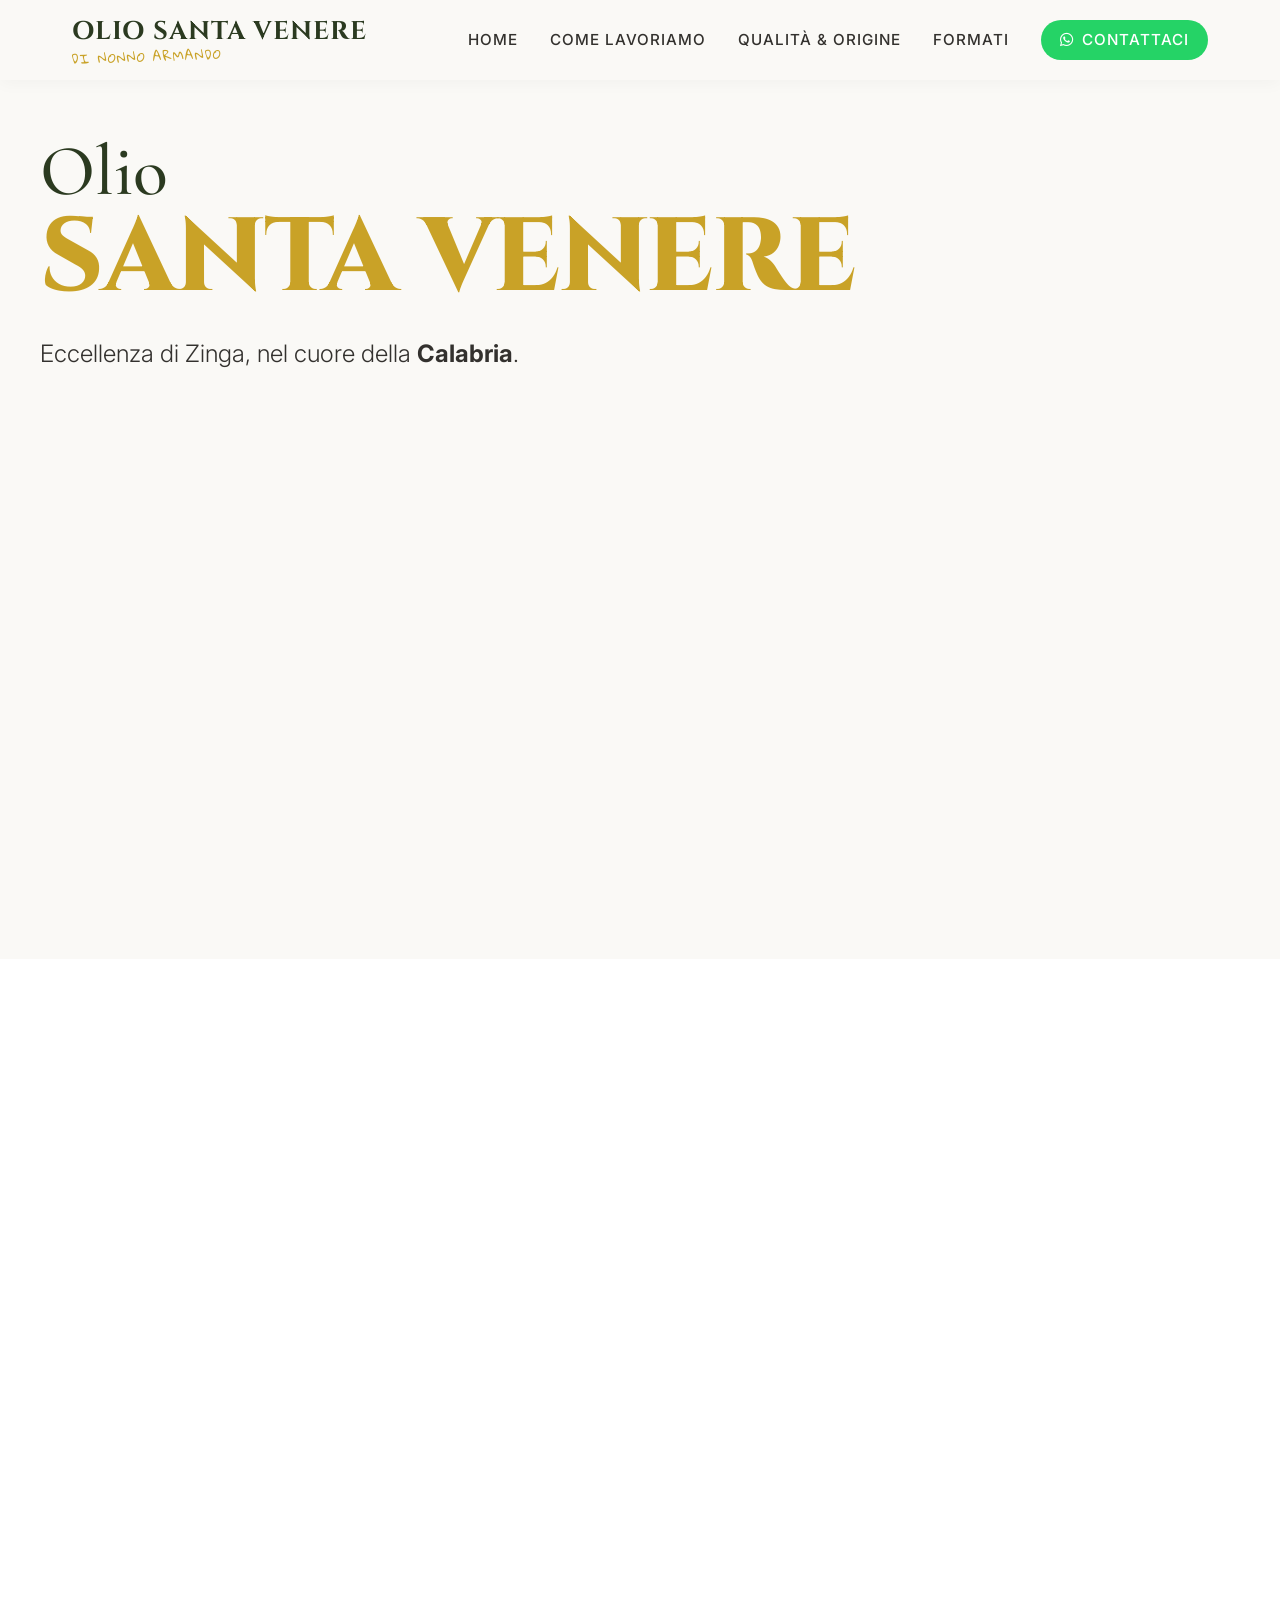
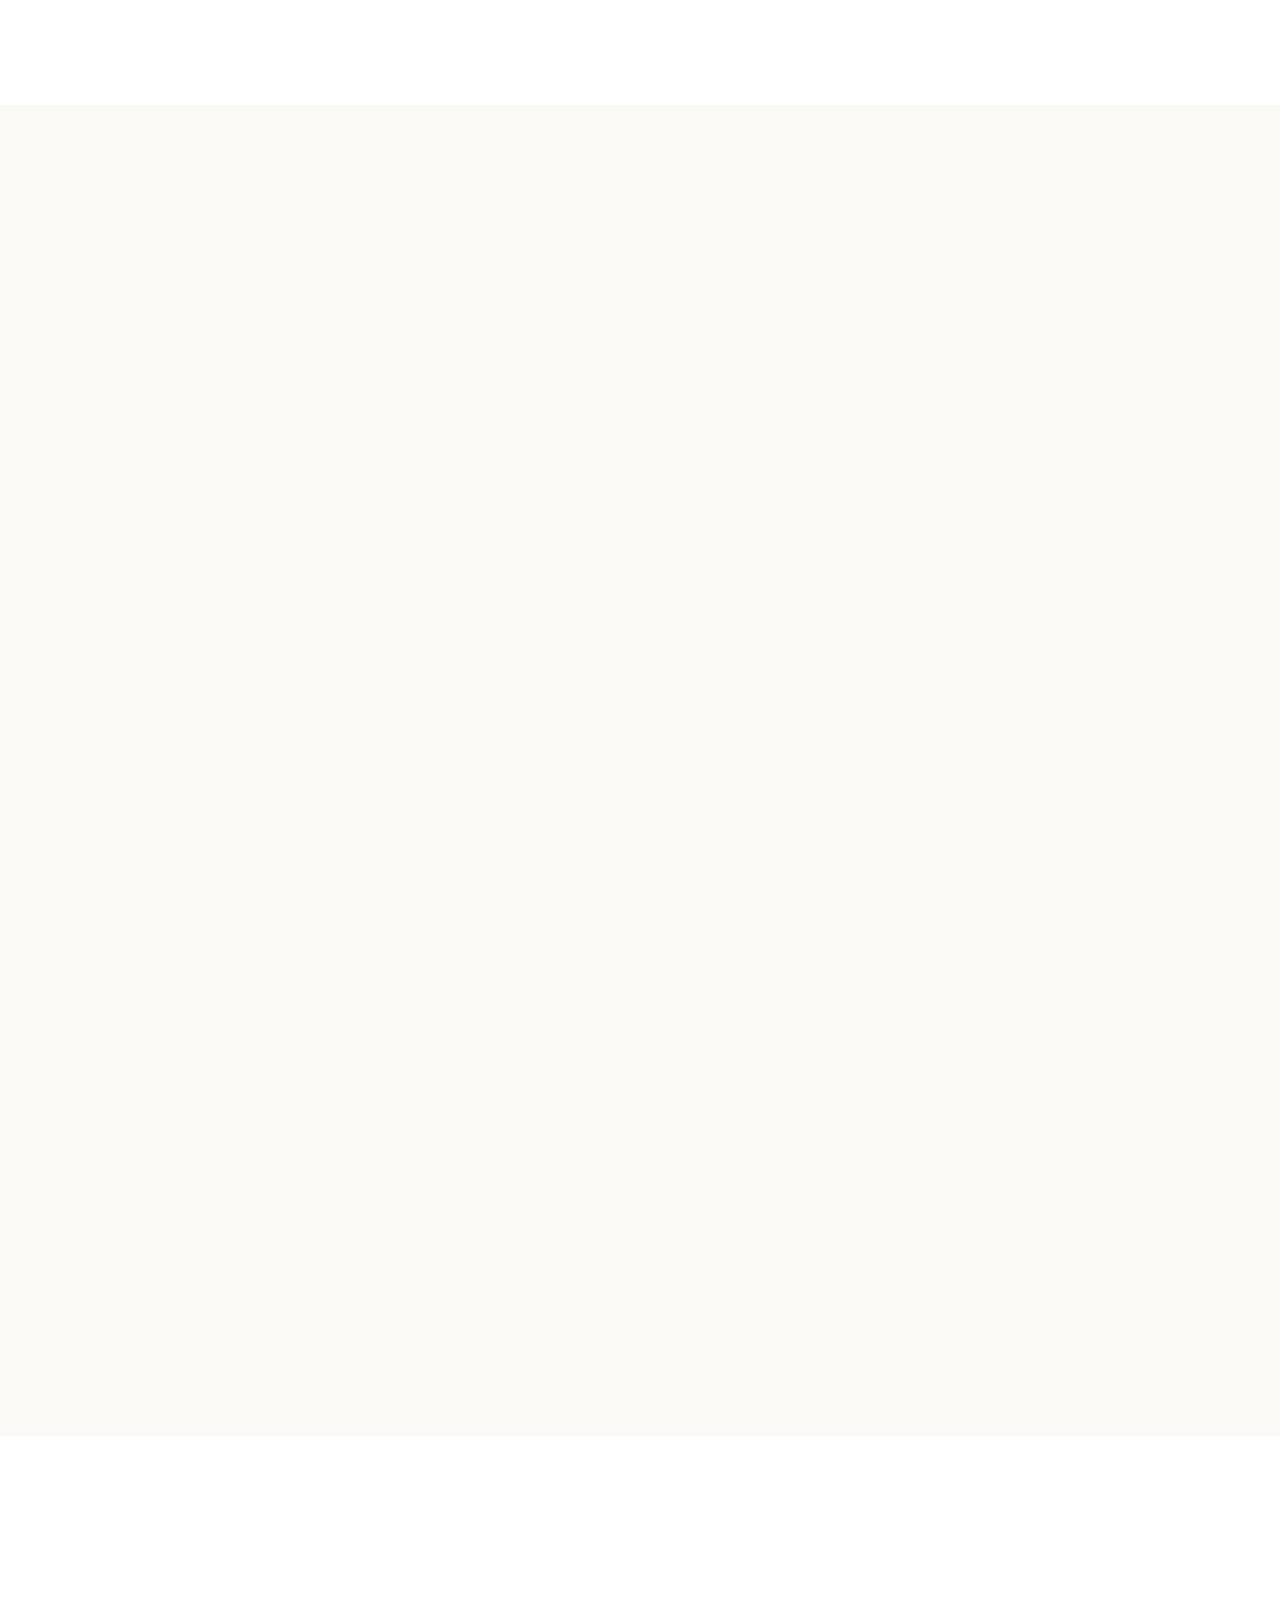
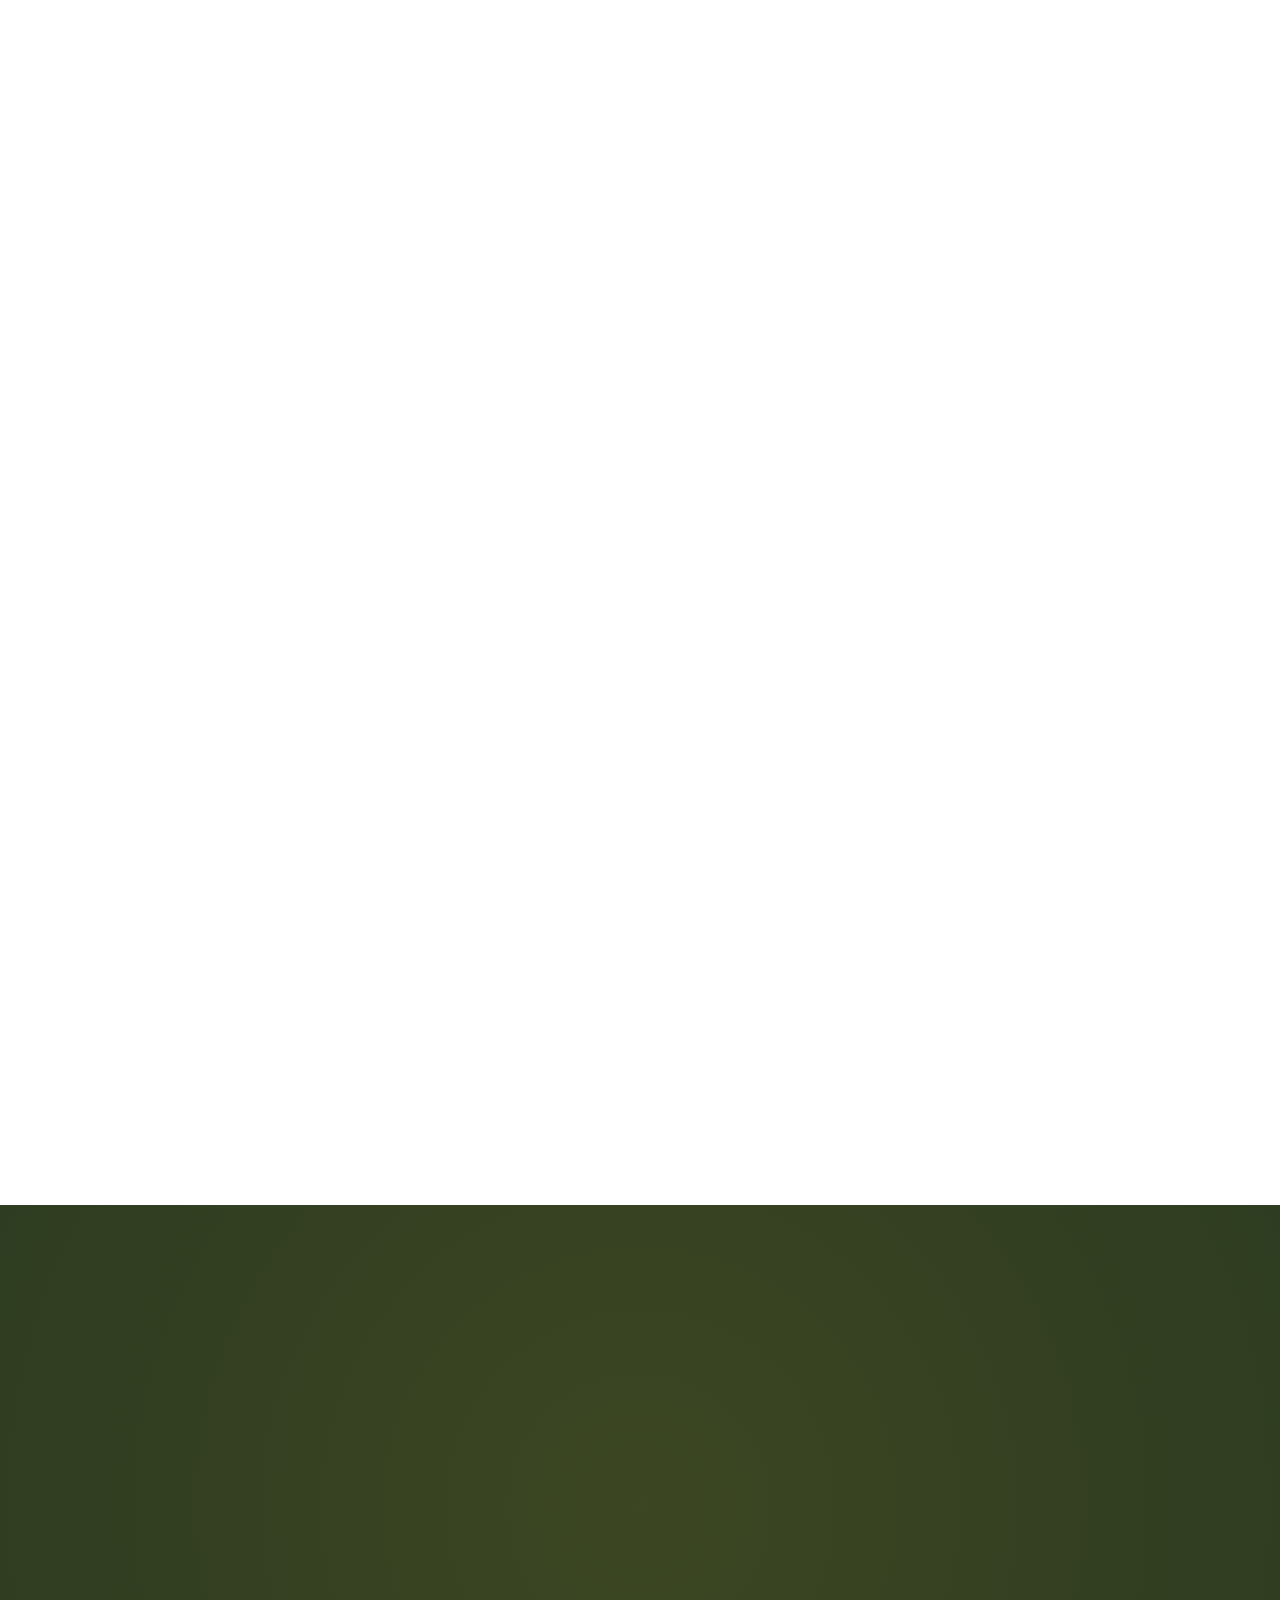
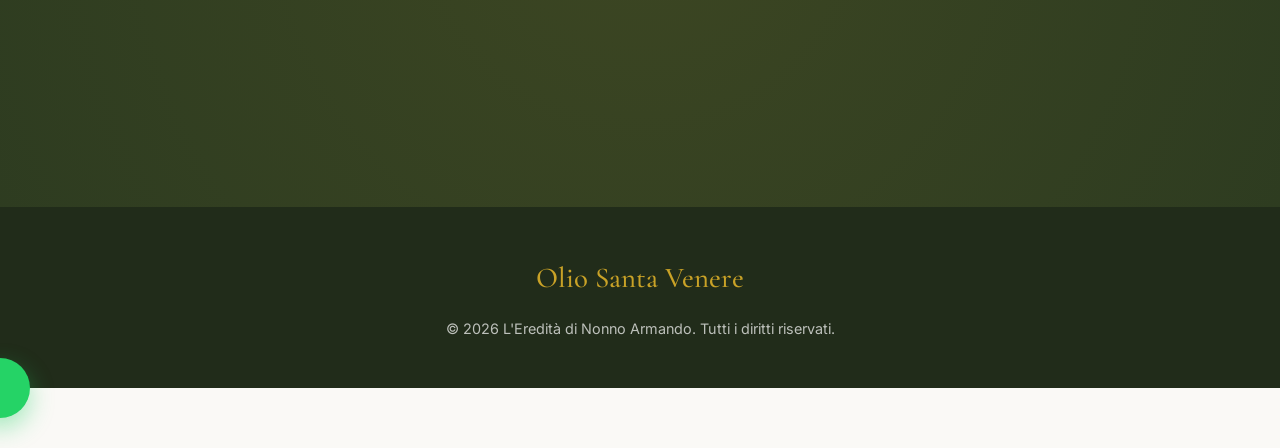
==== index.html @ fb0483ef "Optimize landing page for Meta Ads conversion: remove prices, update WA CTAs, add mobile sticky bar," ====
<!DOCTYPE html>
<html lang="it">
<head>
    <meta charset="UTF-8">
    <meta name="viewport" content="width=device-width, initial-scale=1.0">
    <title>Olio Santa Venere | L'Eredità di Nonno Armando</title>
    
    <!-- Meta description for SEO -->
    <meta name="description" content="Olio Santa Venere: l'eccellenza dell'olio extra vergine calabrese, nato dalla tradizione di Nonno Armando. Qualità artigianale 100% naturale.">
    
    <!-- Open Graph / Social Media & WhatsApp Preview -->
    <meta property="og:type" content="website">
    <meta property="og:url" content="https://oliosantavenere.netlify.app/">
    <meta property="og:title" content="Olio Santa Venere | L'Eredità di Nonno Armando">
    <meta property="og:description" content="Olio Santa Venere: olio extra vergine artigianale e premium. Scopri l'eccellenza che nasce a Zinga.">
    <meta property="og:image" content="https://oliosantavenere.netlify.app/storia-produzione.jpeg">
    <meta property="og:image:type" content="image/jpeg">
    
    <!-- Video Preload & Resource Hints -->
    <link rel="preload" as="image" href="https://res.cloudinary.com/dtao2wba5/video/upload/f_auto,q_auto/v1773505152/1773504993231258_zj6efv.jpg" fetchpriority="high">
    
    <!-- Google Fonts: Cormorant Garamond, Inter, Cinzel & Gloria Hallelujah -->
    <link rel="preconnect" href="https://fonts.googleapis.com">
    <link rel="preconnect" href="https://fonts.gstatic.com" crossorigin>
    <link href="https://fonts.googleapis.com/css2?family=Cormorant+Garamond:ital,wght@0,400;0,500;0,600;0,700;1,400;1,500;1,600;1,700&family=Inter:wght@300;400;500;600&family=Cinzel:wght@600;800&family=Gloria+Hallelujah&display=swap" rel="stylesheet">
    
    <!-- FontAwesome -->
    <link rel="stylesheet" href="https://cdnjs.cloudflare.com/ajax/libs/font-awesome/6.4.0/css/all.min.css">
    
    <!-- Custom CSS -->
    <link rel="stylesheet" href="styles.css">
    
    <!-- Umami Analytics -->
    <script defer src="https://cloud.umami.is/script.js" data-website-id="09371bd8-e850-4317-9021-3fb7d290478b"></script>
</head>
<body>

    <!-- Header / Navigazione -->
    <header id="navbar">
        <div class="nav-container">
            <a href="#home" class="logo">Olio Santa Venere <small>di Nonno Armando</small></a>
            <div class="menu-toggle" id="mobile-menu">
                <span class="bar"></span>
                <span class="bar"></span>
                <span class="bar"></span>
            </div>
            <nav>
                <ul class="nav-links">
                    <li><a href="#home" class="nav-link">Home</a></li>
                    <li><a href="#come-lavoriamo" class="nav-link">Come Lavoriamo</a></li>
                    <li><a href="#storia" class="nav-link">Qualità & Origine</a></li>
                    <li><a href="#formati" class="nav-link">Formati</a></li>
                    <li><a href="#contatti" class="nav-link btn-nav"><i class="fa-brands fa-whatsapp"></i> Contattaci</a></li>
                </ul>
            </nav>
        </div>
    </header>

    <main>
        <!-- Hero Section -->
        <section id="home" class="section hero-boxed">
            <div class="container text-center">
                <span class="hero-legacy reveal">L'Eredità di Nonno Armando</span>
                <h1 class="hero-title-dark">Olio <span class="brand-name">Santa Venere</span></h1>
                <p class="hero-subtitle-dark">Eccellenza di Zinga, nel cuore della <strong>Calabria</strong>.</p>
                
                <div class="hero-image-container reveal">
                    <img src="nonno-armando-logo.jpeg" alt="Olio Santa Venere - L'Eredità di Nonno Armando" class="hero-logo-img">
                </div>
                
                <div class="hero-cta reveal">
                    <p class="hero-cta-text">Contattaci per riservare la tua bottiglia. Produzione limitata.</p>
                    <div class="hero-cta-actions">
                        <a href="https://wa.me/393514470333?text=Ciao!%20Vorrei%20informazioni%20sull%27Olio%20Santa%20Venere%20della%20nuova%20raccolta" target="_blank" class="btn btn-whatsapp-hero">
                            <i class="fa-brands fa-whatsapp"></i> Contattaci su WhatsApp
                        </a>
                        <a href="tel:+393514470333" class="phone-link-hero">
                            <i class="fa-solid fa-phone"></i> +39 351 447 0333
                        </a>
                    </div>
                </div>
            </div>
        </section>

        <!-- Sezione Come Lavoriamo (Video Affiancati) -->
        <section id="come-lavoriamo" class="section section-light">
            <div class="container text-center reveal">
                <span class="eyebrow">Il Nostro Lavoro</span>
                <h2 class="section-title">Come Lavoriamo: Dalla Terra al Frantoio</h2>
                <p class="section-subtitle">Seguiamo ogni fase con passione e dedizione, combinando tradizione artigianale e cura.</p>
                
                <div class="videos-grid">
                    <!-- Video 1: La Molitura -->
                    <div class="video-card">
                        <h3 class="video-card-title"><i class="fa-solid fa-hand-holding-hand"></i> La Raccolta Manuale</h3>
                        <div class="video-wrapper">
                            <button class="audio-toggle-btn" aria-label="Attiva Audio" data-video-target="heroVideo">
                                <i class="fa-solid fa-volume-xmark"></i> Audio
                            </button>
                            <video id="heroVideo" autoplay loop muted playsinline crossorigin="anonymous" class="video-grid-item" poster="https://res.cloudinary.com/dtao2wba5/video/upload/f_auto,q_auto/v1773505152/1773504993231258_zj6efv.jpg" preload="auto">
                                <source src="https://res.cloudinary.com/dtao2wba5/video/upload/f_auto,q_auto/v1773505152/1773504993231258_zj6efv.mp4" type="video/mp4">
                                Il tuo browser non supporta i video HTML5.
                            </video>
                        </div>
                    </div>
                    
                    <!-- Video 2: Il Raccolto -->
                    <div class="video-card">
                        <h3 class="video-card-title"><i class="fa-solid fa-gears"></i> La Molitura a Freddo</h3>
                        <div class="video-wrapper">
                            <button class="audio-toggle-btn" aria-label="Attiva Audio" data-video-target="secondaryVideo">
                                <i class="fa-solid fa-volume-xmark"></i> Audio
                            </button>
                            <video id="secondaryVideo" autoplay loop muted playsinline crossorigin="anonymous" class="video-grid-item" poster="https://res.cloudinary.com/dtao2wba5/video/upload/f_auto,q_auto/v1773504689/WhatsApp_Video_2026-03-12_at_21.01.50_2_vgzuh8.jpg" preload="metadata">
                                <source src="https://res.cloudinary.com/dtao2wba5/video/upload/f_auto,q_auto/v1773504689/WhatsApp_Video_2026-03-12_at_21.01.50_2_vgzuh8.mp4" type="video/mp4">
                                Il tuo browser non supporta i video HTML5.
                            </video>
                        </div>
                    </div>
                </div>
            </div>
        </section>

        <!-- Qualità e Origine Section -->
        <section id="storia" class="section">
            <div class="container two-columns">
                
                <!-- Colonna Testo -->
                <div class="text-column reveal reveal-left">
                    <span class="eyebrow">Qualità & Origine</span>
                    <h2 class="section-title">Un olio sincero, spremuto a freddo nel frantoio di paese</h2>

                    <div class="region-highlight anim-hover">
                        <img src="Calabria.png" alt="Mappa Calabria" class="calabria-img">
                        <p class="region-text">Zinga, Calabria: terra di sole, ulivi centenari e brezza marina.</p>
                    </div>
                    
                    <p class="text-body">
                        Siamo Lorenzo e la mia famiglia. Qui nel cuore collinare della Calabria, produciamo un olio extravergine che è semplicemente succo di olive, senza trucchi o manipolazioni industriali. La nostra filosofia è rilassata ma rigorosa: raccogliamo a mano al momento ideale di maturazione e portiamo le olive al frantoio di Zinga entro 12 ore per la molitura a freddo con macine in pietra.
                    </p>
                    
                    <p class="text-body">
                        Il risultato è un olio d'oliva extravergine dalle proprietà organolettiche eccellenti: un'acidità bassissima (sotto lo 0.3%) e una ricchezza straordinaria di polifenoli e antiossidanti naturali. Al naso profuma di erba fresca e foglia di pomodoro; al palato è avvolgente, con un fruttato armonioso e quel tocco leggermente piccante sul finale, segno inconfondibile di purezza e freschezza.
                    </p>

                    <blockquote class="custom-quote">
                        <i class="fa-solid fa-quote-left quote-icon"></i>
                        <p>"L'olio buono si fa prima di tutto in campagna. Se tratti bene la terra e rispetti i suoi tempi, lei ti ricompenserà con un dono raro."</p>
                        <cite>— Nonno Armando</cite>
                    </blockquote>

                    <p class="text-body">
                        Non produciamo quantità industriali e non ci interessa farlo. Imbottigliamo solo poche latte all'anno per mantenere una qualità artigianale assoluta. È l'eredità di famiglia che portiamo sulla tua tavola con orgoglio e con un pizzico di calore calabrese.
                    </p>
                </div>

                <!-- Colonna Infografica/Immagine -->
                <div class="infographic-column reveal reveal-right">
                    <div class="infographic-card anim-hover">
                        <img src="storia-produzione.jpeg" alt="La Nostra Storia e Produzione" class="storia-img">
                    </div>
                </div>

            </div>
        </section>

        <!-- Sezione Formati (Ex Prezzi) -->
        <section id="formati" class="section section-light">
            <div class="container">
                <div class="text-center reveal">
                    <span class="eyebrow">I Nostri Formati</span>
                    <h2 class="section-title">Richiedi la Disponibilità</h2>
                    <p class="section-subtitle">Produzione limitata e artigianale. Seleziona la confezione ideale e parla direttamente con il produttore.</p>
                </div>
                
                <!-- Banner Promozionale Premium per Spedizione e Packaging inclusi -->
                <div class="pricing-promo-banner reveal">
                    <div class="promo-item">
                        <div class="promo-icon">
                            <i class="fa-solid fa-truck-fast"></i>
                        </div>
                        <div class="promo-text">
                            <strong>Spedizione Inclusa</strong> in tutta Italia per qualsiasi formato.
                        </div>
                    </div>
                    <div class="promo-divider"></div>
                    <div class="promo-item">
                        <div class="promo-icon">
                            <i class="fa-solid fa-box-archive"></i>
                        </div>
                        <div class="promo-text">
                            <strong>Packaging Protettivo</strong>: Vetro scuro anti-UV o latta in alluminio per preservare la freschezza dell'olio.
                        </div>
                    </div>
                </div>
                
                <div class="prezzi-layout reveal">
                    <!-- Colonna Schede Prezzo -->
                    <div class="pricing-cards-container">
                        <!-- Card 1 -->
                        <div class="pricing-card">
                            <div class="pricing-card-header">
                                <span class="badge-shipping">Spedizione & Vetro inclusi</span>
                                <h3 class="product-title">Bottiglia Premium</h3>
                                <div class="product-volume">0.75 Litri</div>
                            </div>
                            <ul class="product-details">
                                <li><i class="fa-solid fa-circle-check"></i> Vetro scuro anti-UV protettivo</li>
                                <li><i class="fa-solid fa-circle-check"></i> Olio Extra Vergine di Oliva</li>
                                <li><i class="fa-solid fa-circle-check"></i> Ideale per portare in tavola</li>
                            </ul>
                            <a href="https://wa.me/393514470333?text=Ciao!%20Vorrei%20informazioni%20sull%27Olio%20Santa%20Venere%20della%20nuova%20raccolta" target="_blank" class="btn btn-pricing-wa">
                                <i class="fa-brands fa-whatsapp"></i> Richiedi disponibilità
                            </a>
                        </div>
                        
                        <!-- Card 2 -->
                        <div class="pricing-card">
                            <div class="pricing-card-header">
                                <span class="badge-shipping">Spedizione inclusa</span>
                                <h3 class="product-title">Bottiglia o Latta</h3>
                                <div class="product-volume">1 Litro</div>
                            </div>
                            <ul class="product-details">
                                <li><i class="fa-solid fa-circle-check"></i> Disponibile in vetro o latta</li>
                                <li><i class="fa-solid fa-circle-check"></i> Olio Extra Vergine di Oliva</li>
                                <li><i class="fa-solid fa-circle-check"></i> Formato degustazione ed assaggio</li>
                            </ul>
                            <a href="https://wa.me/393514470333?text=Ciao!%20Vorrei%20informazioni%20sull%27Olio%20Santa%20Venere%20della%20nuova%20raccolta" target="_blank" class="btn btn-pricing-wa">
                                <i class="fa-brands fa-whatsapp"></i> Richiedi disponibilità
                            </a>
                        </div>
                        
                        <!-- Card 3 -->
                        <div class="pricing-card highlighted">
                            <div class="pricing-card-header">
                                <span class="badge-shipping">Spedizione & Latta incluse</span>
                                <span class="badge-popular">Più Richiesto</span>
                                <h3 class="product-title">Latta Olio</h3>
                                <div class="product-volume">3 Litri</div>
                            </div>
                            <ul class="product-details">
                                <li><i class="fa-solid fa-circle-check"></i> Latta protettiva in alluminio</li>
                                <li><i class="fa-solid fa-circle-check"></i> Olio Extra Vergine di Oliva</li>
                                <li><i class="fa-solid fa-circle-check"></i> Perfetto per l'uso quotidiano</li>
                            </ul>
                            <a href="https://wa.me/393514470333?text=Ciao!%20Vorrei%20informazioni%20sull%27Olio%20Santa%20Venere%20della%20nuova%20raccolta" target="_blank" class="btn btn-pricing-wa">
                                <i class="fa-brands fa-whatsapp"></i> Richiedi disponibilità
                            </a>
                        </div>
                        
                        <!-- Card 4 -->
                        <div class="pricing-card">
                            <div class="pricing-card-header">
                                <span class="badge-shipping">Spedizione & Latta incluse</span>
                                <h3 class="product-title">Latta Olio</h3>
                                <div class="product-volume">5 Litri</div>
                            </div>
                            <ul class="product-details">
                                <li><i class="fa-solid fa-circle-check"></i> Latta protettiva in alluminio</li>
                                <li><i class="fa-solid fa-circle-check"></i> Olio Extra Vergine di Oliva</li>
                                <li><i class="fa-solid fa-circle-check"></i> Scorta convenienza famiglia</li>
                            </ul>
                            <a href="https://wa.me/393514470333?text=Ciao!%20Vorrei%20informazioni%20sull%27Olio%20Santa%20Venere%20della%20nuova%20raccolta" target="_blank" class="btn btn-pricing-wa">
                                <i class="fa-brands fa-whatsapp"></i> Richiedi disponibilità
                            </a>
                        </div>
                    </div>
                    
                    <!-- Colonna Immagine Volantino Prezzi -->
                    <div class="pricing-flyer-container">
                        <div class="flyer-card">
                            <img src="nuova-raccolta.png" alt="Olio Santa Venere - Nuova Raccolta" class="flyer-img">
                            <div class="flyer-caption">
                                <p><i class="fa-solid fa-circle-check"></i> Confezione e Spedizione incluse!</p>
                            </div>
                        </div>
                    </div>
                </div>
            </div>
        </section>

        <!-- Sezione Contatti / Call to Action -->
        <section id="contatti" class="cta-section">
            <div class="cta-container reveal">
                <h2 class="cta-title">Porta l'Anima di Santa Venere sulla tua Tavola</h2>
                <p class="cta-description">Scegliere <strong>Olio Santa Venere</strong> è un omaggio alla tradizione calabrese di Nonno Armando. <br><strong>Contattaci per richiedere la disponibilità della nuova raccolta: produzione limitata.</strong></p>
                <div class="cta-actions">
                    <a href="https://wa.me/393514470333?text=Ciao!%20Vorrei%20informazioni%20sull%27Olio%20Santa%20Venere%20della%20nuova%20raccolta" target="_blank" class="btn btn-whatsapp-large">
                        <i class="fa-brands fa-whatsapp"></i> Parla con il Produttore su WhatsApp
                    </a>
                    <a href="tel:+393514470333" class="phone-link">
                        <i class="fa-solid fa-phone"></i> +39 351 447 0333
                    </a>
                </div>
            </div>
        </section>
    </main>

    <!-- Footer -->
    <footer>
        <div class="footer-container">
            <p class="footer-brand">Olio Santa Venere</p>
            <p class="copyright">&copy; 2026 L'Eredità di Nonno Armando. Tutti i diritti riservati.</p>
        </div>
    </footer>

    <!-- Floating WhatsApp Button -->
    <a href="https://wa.me/393514470333?text=Ciao!%20Vorrei%20informazioni%20sull%27Olio%20Santa%20Venere%20della%20nuova%20raccolta" target="_blank" class="floating-whatsapp tooltip" aria-label="Contattaci su WhatsApp">
        <i class="fa-brands fa-whatsapp"></i>
        <span class="tooltiptext">Richiedi disponibilità</span>
    </a>

    <!-- Mobile Sticky WhatsApp CTA Bar -->
    <div class="mobile-sticky-cta">
        <a href="https://wa.me/393514470333?text=Ciao!%20Vorrei%20informazioni%20sull%27Olio%20Santa%20Venere%20della%20nuova%20raccolta" target="_blank" class="btn-mobile-sticky">
            <i class="fa-brands fa-whatsapp"></i> Richiedi Disponibilità Raccolta
        </a>
    </div>

    <!-- Custom Script -->
    <script src="script.js"></script>
</body>
</html>
---- styles.css ----
/* ==========================================================================
   RESET & BASE STYLES
   ========================================================================== */
   *, *::before, *::after {
    margin: 0;
    padding: 0;
    box-sizing: border-box;
}

:root {
    --primary-color: #2b3a20;      /* Verde oliva molto scuro ed elegante */
    --accent-color: #c9a227;       /* Dettagli dorati premium */
    --bg-color: #faf9f6;           /* Crema chiarissimo / off-white raffinato */
    --text-color: #33312e;         /* Colore testo scuro per contrasto ma morbido */
    --wa-color: #25d366;           /* WhatsApp */
    --wa-color-hover: #1da851;
    
    --font-heading: 'Cormorant Garamond', serif;
    --font-body: 'Inter', sans-serif;
    --font-brand: 'Cinzel', serif; /* Font spigoloso e stampatello per Santa Venere */
    --font-legacy: 'Gloria Hallelujah', cursive; /* Stile "Simpson/Groening" per Nonno Armando */
    
    /* Responsive Spacing & Scaling */
    --header-height: 80px;
    --mobile-header-height: 65px;
    --container-padding: 1.5rem;
    
    --transition-s: 0.3s ease;
    --transition-m: 0.8s cubic-bezier(0.16, 1, 0.3, 1);
}

html {
    scroll-behavior: smooth; /* Even though we use JS for offset, this is good fallback */
}

body {
    font-family: var(--font-body);
    background-color: var(--bg-color);
    color: var(--text-color);
    line-height: 1.6;
    overflow-x: hidden;
}

/* ==========================================================================
   TYPOGRAPHY
   ========================================================================== */
h1, h2, h3, h4, h5, h6, .logo, .eyebrow, .footer-brand {
    font-family: var(--font-heading);
    font-weight: 500;
}

.eyebrow {
    display: block;
    color: var(--accent-color);
    text-transform: uppercase;
    letter-spacing: 2px;
    font-size: 0.9rem;
    margin-bottom: 0.5rem;
    font-weight: 600;
}

.section-title {
    font-size: 2.5rem;
    color: var(--primary-color);
    margin-bottom: 2rem;
    line-height: 1.2;
}

@media (min-width: 768px) {
    .section-title {
        font-size: 3.5rem;
    }
}

.text-body {
    font-size: 1.1rem;
    margin-bottom: 1.5rem;
    color: rgba(44, 41, 37, 0.85);
}

/* ==========================================================================
   HEADER & NAVIGATION
   ========================================================================== */
header {
    position: fixed;
    top: 0;
    left: 0;
    width: 100%;
    height: var(--header-height);
    background-color: var(--bg-color);
    box-shadow: 0 4px 15px rgba(0,0,0,0.03);
    z-index: 1000;
    transition: height var(--transition-s);
}

@media (max-width: 768px) {
    header {
        height: var(--mobile-header-height);
    }
}

.nav-container {
    max-width: 1200px;
    margin: 0 auto;
    padding: 0 2rem;
    height: 100%;
    display: flex;
    justify-content: space-between;
    align-items: center;
}

.logo {
    font-size: 1.6rem;
    font-family: var(--font-brand);
    text-transform: uppercase;
    color: var(--primary-color);
    text-decoration: none;
    letter-spacing: 1px;
    display: flex;
    flex-direction: column;
    line-height: 0.9;
    font-weight: 700;
}

.logo small {
    font-size: 0.8rem;
    font-family: var(--font-legacy);
    color: var(--accent-color);
    margin-top: 5px;
    font-weight: 400;
    transform: rotate(-2deg); /* Leggera rotazione stile fumetto */
}

.nav-links {
    list-style: none;
    display: flex;
    align-items: center;
    gap: 2rem;
}

.nav-link {
    text-decoration: none;
    color: var(--text-color);
    font-size: 0.95rem;
    font-weight: 500;
    text-transform: uppercase;
    letter-spacing: 1px;
    transition: color var(--transition-s);
}

.nav-link:hover {
    color: var(--accent-color);
}

.btn-nav {
    display: inline-flex;
    align-items: center;
    gap: 0.5rem;
    background-color: var(--wa-color);
    color: #fff !important;
    padding: 0.5rem 1.2rem;
    border-radius: 50px;
    text-shadow: none;
    transition: background-color var(--transition-s), transform var(--transition-s);
}

.btn-nav:hover {
    background-color: var(--wa-color-hover);
    transform: translateY(-2px);
    color: #fff !important;
}

/* Hamburger Menu */
.menu-toggle {
    display: none;
    flex-direction: column;
    justify-content: space-between;
    width: 30px;
    height: 20px;
    cursor: pointer;
    z-index: 1001; /* Above mobile menu overlay */
}

.menu-toggle .bar {
    height: 2px;
    width: 100%;
    background-color: var(--primary-color);
    border-radius: 2px;
    transition: all var(--transition-s);
}

/* Hamburger Animation */
.menu-toggle.active .bar:nth-child(1) {
    transform: translateY(9px) rotate(45deg);
}
.menu-toggle.active .bar:nth-child(2) {
    opacity: 0;
}
.menu-toggle.active .bar:nth-child(3) {
    transform: translateY(-9px) rotate(-45deg);
}

/* ==========================================================================
   HERO & LOGO SECTION
   ========================================================================== */
.hero-boxed {
    padding-top: calc(var(--header-height) + 3rem); 
    padding-bottom: 3rem;
}

.hero-legacy {
    display: block;
    font-family: var(--font-legacy);
    font-size: 1.2rem;
    color: var(--accent-color);
    margin-bottom: 0.5rem;
    transform: rotate(-1deg);
    text-shadow: 1px 1px 0px rgba(0,0,0,0.1);
}

.hero-title-dark {
    font-size: 3.5rem;
    margin-bottom: 1.5rem;
    line-height: 1;
    color: var(--primary-color);
}

.hero-title-dark .brand-name {
    font-family: var(--font-brand);
    font-size: 4.8rem;
    color: var(--accent-color);
    display: block;
    margin-top: 0.5rem;
    text-transform: uppercase;
    font-weight: 800;
    letter-spacing: -2px;
}

@media (min-width: 768px) {
    .hero-title-dark { font-size: 4.5rem; }
    .hero-title-dark .brand-name { font-size: 6.5rem; margin-top: 0; }
}

.hero-subtitle-dark {
    font-size: 1.2rem;
    margin-bottom: 2rem;
    font-weight: 300;
    color: var(--text-color);
}

@media (min-width: 768px) {
    .hero-subtitle-dark { font-size: 1.5rem; }
}

.hero-image-container {
    max-width: 320px;
    margin: 0 auto 2rem auto;
    border-radius: 50%;
    overflow: hidden;
    box-shadow: 0 15px 30px rgba(43, 58, 32, 0.15);
    border: 5px solid #fff;
    outline: 2px solid var(--accent-color);
    transition: transform var(--transition-s), box-shadow var(--transition-s);
}

.hero-image-container:hover {
    transform: scale(1.03) rotate(1deg);
    box-shadow: 0 20px 40px rgba(43, 58, 32, 0.25);
}

.hero-logo-img {
    width: 100%;
    height: auto;
    display: block;
}

.hero-cta {
    margin-top: 1.5rem;
    display: flex;
    flex-direction: column;
    align-items: center;
    gap: 0.8rem;
}

.hero-cta-text {
    font-family: var(--font-heading);
    font-size: 1.25rem;
    font-style: italic;
    color: var(--primary-color);
    font-weight: 600;
}

.hero-cta-actions {
    display: flex;
    flex-direction: column;
    align-items: center;
    gap: 1rem;
    width: 100%;
}

@media (min-width: 768px) {
    .hero-cta-actions {
        flex-direction: row;
        justify-content: center;
        gap: 1.5rem;
        width: auto;
    }
}

.btn-whatsapp-hero {
    display: inline-flex;
    align-items: center;
    gap: 0.8rem;
    background-color: var(--wa-color);
    color: #fff;
    padding: 1rem 2rem;
    font-size: 1.1rem;
    font-weight: 600;
    border-radius: 50px;
    text-decoration: none;
    box-shadow: 0 8px 20px rgba(37, 211, 102, 0.25);
    transition: all var(--transition-s);
}

.btn-whatsapp-hero:hover {
    background-color: var(--wa-color-hover);
    transform: translateY(-2px);
    box-shadow: 0 12px 25px rgba(37, 211, 102, 0.35);
    color: #fff;
}

.phone-link-hero {
    display: inline-flex;
    align-items: center;
    gap: 0.6rem;
    color: var(--primary-color);
    text-decoration: none;
    font-weight: 600;
    font-size: 1.1rem;
    padding: 0.9rem 1.8rem;
    border: 2px solid rgba(43, 58, 32, 0.2);
    border-radius: 50px;
    transition: all var(--transition-s);
}

.phone-link-hero:hover {
    background-color: rgba(43, 58, 32, 0.05);
    border-color: var(--primary-color);
    transform: translateY(-2px);
}

/* ==========================================================================
   VIDEOS GRID SECTION
   ========================================================================== */
.videos-grid {
    display: grid;
    grid-template-columns: 1fr;
    gap: 3rem;
    margin-top: 3rem;
    max-width: 1100px;
    margin-left: auto;
    margin-right: auto;
}

@media (min-width: 768px) {
    .videos-grid {
        grid-template-columns: 1fr 1fr;
        gap: 2.5rem;
    }
}

.video-card {
    background: #fff;
    padding: 1.5rem;
    border-radius: 20px;
    box-shadow: 0 10px 30px rgba(0,0,0,0.03);
    border: 1px solid rgba(0,0,0,0.02);
    transition: transform var(--transition-s), box-shadow var(--transition-s);
}

.video-card:hover {
    transform: translateY(-5px);
    box-shadow: 0 15px 35px rgba(43, 58, 32, 0.06);
}

.video-card-title {
    font-family: var(--font-heading);
    font-size: 1.6rem;
    color: var(--primary-color);
    margin-bottom: 1.2rem;
    display: flex;
    align-items: center;
    justify-content: center;
    gap: 0.5rem;
    font-weight: 600;
}

.video-wrapper {
    position: relative;
    border-radius: 12px;
    overflow: hidden;
    box-shadow: 0 8px 20px rgba(0,0,0,0.08);
}

.video-grid-item {
    width: 100%;
    height: auto;
    max-height: 70vh;
    display: block;
}

.audio-toggle-btn {
    position: absolute;
    bottom: 15px;
    right: 15px;
    background-color: rgba(0, 0, 0, 0.6);
    color: #fff;
    border: 1px solid rgba(255,255,255,0.3);
    padding: 0.4rem 0.9rem;
    border-radius: 50px;
    cursor: pointer;
    font-family: var(--font-body);
    font-size: 0.85rem;
    display: flex;
    align-items: center;
    gap: 0.4rem;
    transition: all var(--transition-s);
    z-index: 10;
    backdrop-filter: blur(5px);
}

.audio-toggle-btn:hover {
    background-color: rgba(0, 0, 0, 0.8);
    border-color: rgba(255,255,255,0.8);
}

/* ==========================================================================
   SECTIONS GENERAL
   ========================================================================== */
.section {
    padding: 6rem 2rem;
    background-color: var(--bg-color);
    scroll-margin-top: var(--header-height);
}

.section-light {
    background-color: #fff;
}

.container {
    max-width: 1200px;
    margin: 0 auto;
}

/* ==========================================================================
   REGION HIGHLIGHT (CALABRIA IMAGE)
   ========================================================================== */
.region-highlight {
    display: flex;
    align-items: center;
    gap: 1.5rem;
    margin: 2rem 0;
    padding: 1rem;
    background-color: rgba(43, 58, 32, 0.03);
    border-radius: 12px;
    border-left: 3px solid var(--accent-color);
}

.calabria-img {
    width: 80px;
    height: auto;
    filter: drop-shadow(0 4px 8px rgba(0,0,0,0.1));
    transition: transform var(--transition-s);
}

.region-highlight:hover .calabria-img {
    transform: scale(1.1) rotate(5deg);
}

.region-text {
    font-family: var(--font-heading);
    font-weight: 600;
    color: var(--primary-color);
    font-size: 1.1rem;
    margin: 0;
}

@media (max-width: 768px) {
    .region-highlight {
        flex-direction: column;
        text-align: center;
        gap: 1rem;
    }
    .calabria-img {
        width: 100px;
    }
}

/* ==========================================================================
   STORIA / CHI SIAMO
   ========================================================================== */
.two-columns {
    display: grid;
    grid-template-columns: 1fr;
    gap: 4rem;
}

@media (min-width: 992px) {
    .two-columns {
        grid-template-columns: 1fr 1fr;
        align-items: center;
    }
}

.custom-quote {
    position: relative;
    padding: 2rem 2rem 2rem 3.5rem;
    background-color: rgba(212, 175, 55, 0.05);
    border-left: 4px solid var(--accent-color);
    margin: 1.5rem 0;
    font-family: var(--font-heading);
    font-size: 1.4rem;
    font-style: italic;
    color: var(--primary-color);
}

.quote-icon {
    position: absolute;
    top: 1.5rem;
    left: 1rem;
    font-size: 3rem;
    color: rgba(212, 175, 55, 0.15);
    z-index: 0;
}

.custom-quote p {
    position: relative;
    z-index: 1;
}

.custom-quote cite {
    display: block;
    margin-top: 1rem;
    font-size: 1rem;
    font-weight: 600;
    font-style: normal;
    color: var(--accent-color);
    font-family: var(--font-body);
}

.features-column {
    display: flex;
    flex-direction: column;
    gap: 2rem;
}

.feature-card {
    display: flex;
    align-items: flex-start;
    gap: 1.5rem;
    padding: 2rem;
    background-color: #fff;
    border-radius: 12px;
    border: 1px solid rgba(0,0,0,0.03);
    box-shadow: 0 10px 30px rgba(0,0,0,0.02);
    transition: transform var(--transition-s), box-shadow var(--transition-s), border-color var(--transition-s);
}

.feature-card:hover {
    transform: translateY(-8px);
    box-shadow: 0 20px 40px rgba(0,0,0,0.06);
    border-color: rgba(201, 162, 39, 0.2); /* Usa l'accent color alleggerito */
}

.feature-icon {
    flex-shrink: 0;
    width: 60px;
    height: 60px;
    background-color: rgba(59, 77, 46, 0.1);
    color: var(--primary-color);
    border-radius: 50%;
    display: flex;
    justify-content: center;
    align-items: center;
    font-size: 1.5rem;
}

.feature-text h3 {
    color: var(--primary-color);
    margin-bottom: 0.5rem;
    font-size: 1.4rem;
}

.feature-text p {
    color: rgba(44, 41, 37, 0.7);
    font-size: 0.95rem;
}


/* ==========================================================================
   CONTATTI / CTA
   ========================================================================== */
.cta-section {
    padding: 6rem 1.5rem;
    background-color: var(--primary-color);
    color: #fff;
    text-align: center;
    position: relative;
    overflow: hidden;
    scroll-margin-top: var(--header-height);
}

.cta-section::before {
    content: '';
    position: absolute;
    top: -50%;
    left: -50%;
    width: 200%;
    height: 200%;
    background: radial-gradient(circle, rgba(212, 175, 55, 0.1) 0%, transparent 60%);
    pointer-events: none;
}

.cta-container {
    max-width: 700px;
    margin: 0 auto;
    position: relative;
    z-index: 1;
}

.cta-title {
    font-family: var(--font-heading);
    font-size: 2.2rem;
    margin-bottom: 1.5rem;
    line-height: 1.2;
    color: #fff;
}

@media (min-width: 768px) {
    .cta-title {
        font-size: 3rem;
    }
}

.cta-description {
    font-size: 1.2rem;
    margin-bottom: 3rem;
    opacity: 0.9;
}

.cta-actions {
    display: flex;
    flex-direction: column;
    align-items: center;
    gap: 1.5rem;
}

@media (min-width: 768px) {
    .cta-actions {
        flex-direction: row;
        justify-content: center;
    }
}

.btn-whatsapp-large {
    display: inline-flex;
    align-items: center;
    gap: 1rem;
    background-color: var(--wa-color);
    color: #fff;
    padding: 1.2rem 2.5rem;
    font-size: 1.2rem;
    font-weight: 500;
    border-radius: 50px;
    text-decoration: none;
    box-shadow: 0 10px 30px rgba(37, 211, 102, 0.3);
    transition: all var(--transition-s);
}

.btn-whatsapp-large i {
    font-size: 1.8rem;
}

.btn-whatsapp-large:hover {
    background-color: var(--wa-color-hover);
    transform: translateY(-3px);
    box-shadow: 0 15px 40px rgba(37, 211, 102, 0.4);
}

.phone-link {
    display: inline-flex;
    align-items: center;
    gap: 0.8rem;
    color: #fff;
    text-decoration: none;
    font-weight: 500;
    font-size: 1.2rem;
    padding: 1rem 2rem;
    border: 2px solid rgba(255,255,255,0.3);
    border-radius: 50px;
    transition: all var(--transition-s);
}

.phone-link:hover {
    background-color: rgba(255,255,255,0.1);
    border-color: #fff;
    transform: translateY(-3px);
}

/* ==========================================================================
   FOOTER
   ========================================================================== */
footer {
    background-color: #212c1a; /* Verde scurissimo quasi nero */
    color: rgba(255,255,255,0.7);
    padding: 3rem 2rem;
    text-align: center;
}

.footer-brand {
    font-size: 1.8rem;
    color: var(--accent-color);
    margin-bottom: 1rem;
}

.copyright {
    font-size: 0.9rem;
}

/* ==========================================================================
   FLOATING WHATSAPP BUTTON
   ========================================================================== */
.floating-whatsapp {
    position: fixed;
    bottom: 30px;
    right: 30px;
    width: 60px;
    height: 60px;
    background-color: var(--wa-color);
    color: #fff;
    border-radius: 50%;
    display: flex;
    justify-content: center;
    align-items: center;
    font-size: 2rem;
    box-shadow: 0 10px 25px rgba(37, 211, 102, 0.4);
    z-index: 1000;
    text-decoration: none;
    transition: transform var(--transition-s);
}

.floating-whatsapp:hover {
    transform: scale(1.1);
}

.tooltip {
    position: relative;
    display: inline-block;
}

.tooltip .tooltiptext {
    visibility: hidden;
    width: 140px;
    background-color: #333;
    color: #fff;
    text-align: center;
    border-radius: 6px;
    padding: 5px 0;
    position: absolute;
    z-index: 1;
    right: 120%; 
    top: 50%;
    transform: translateY(-50%);
    opacity: 0;
    transition: opacity 0.3s;
    font-size: 0.9rem;
    pointer-events: none;
}

.tooltip .tooltiptext::after {
    content: "";
    position: absolute;
    top: 50%;
    left: 100%;
    margin-top: -5px;
    border-width: 5px;
    border-style: solid;
    border-color: transparent transparent transparent #333;
}

.tooltip:hover .tooltiptext {
    visibility: visible;
    opacity: 1;
}

/* ==========================================================================
   MOBILE MENU OVERLAY
   ========================================================================== */
@media (max-width: 768px) {
    .menu-toggle {
        display: flex;
    }

    .nav-container {
        padding: 0 1.2rem;
    }

    .logo {
        font-size: 1.3rem;
    }

    .logo small {
        font-size: 0.6rem;
    }

    .nav-links {
        position: fixed;
        top: 0;
        right: -100%;
        width: 100%;
        height: 100vh;
        background-color: var(--bg-color);
        flex-direction: column;
        justify-content: center;
        align-items: center;
        padding: 0;
        gap: 2rem;
        transition: right var(--transition-m);
        box-shadow: none;
        z-index: 1000;
    }

    .nav-links.active {
        right: 0;
    }

    .nav-link {
        color: var(--text-color);
        font-size: 1.4rem;
        letter-spacing: 2px;
    }

    /* Mobile Typography & Spacing Fixes */
    .hero-boxed {
        padding-top: calc(var(--mobile-header-height) + 2.5rem); 
        padding-bottom: 2.5rem;
    }

    .hero-title-dark { 
        font-size: clamp(2rem, 8vw, 3rem);
    }
    .hero-title-dark .brand-name { 
        font-size: clamp(3.2rem, 14vw, 4.5rem);
        margin-top: 0;
        letter-spacing: -1px;
    }
    
    .hero-subtitle-dark {
        font-size: 1rem;
        margin-bottom: 2rem;
        padding: 0 1rem;
    }

    .section {
        padding: 4rem 1.2rem;
    }

    .section-title {
        font-size: clamp(1.8rem, 8vw, 2.2rem);
        margin-bottom: 1.2rem;
    }

    .text-body {
        font-size: 1rem;
        line-height: 1.5;
    }

    .custom-quote {
        font-size: 1.1rem;
        padding: 1.5rem 1.2rem 1.5rem 2rem;
        margin: 2rem 0;
    }

    .quote-icon {
        font-size: 1.8rem;
        top: 0.8rem;
        left: 0.4rem;
    }

    /* Video & Cards Mobile Optimization */
    .video-container {
        border-radius: 12px;
        box-shadow: 0 15px 30px rgba(0,0,0,0.08);
        width: 100%;
    }
    
    .video-large {
        border-radius: 8px;
        max-height: 65vh; /* Più centrato su mobile */
    }

    .audio-toggle-btn {
        bottom: 12px;
        right: 12px;
        padding: 0.4rem 0.8rem;
        font-size: 0.8rem;
        background-color: rgba(0, 0, 0, 0.7);
    }
    
    .features-column {
        gap: 1.2rem;
        margin-top: 2rem;
    }

    .feature-card {
        padding: 1.5rem 1rem;
        gap: 1rem;
        flex-direction: column;
        align-items: center;
        text-align: center;
        border-radius: 15px;
    }

    .feature-icon {
        width: 50px;
        height: 50px;
        font-size: 1.2rem;
        margin-bottom: 0.5rem;
    }

    .feature-text h3 {
        font-size: 1.2rem;
        margin-bottom: 0.4rem;
    }

    .feature-text p {
        font-size: 0.9rem;
        line-height: 1.4;
    }

    /* CTA Section Mobile */
    .cta-section {
        padding: 4.5rem 1.2rem;
    }

    .cta-title {
        font-size: 1.8rem;
    }

    .cta-description {
        font-size: 1rem;
        margin-bottom: 2.5rem;
    }

    .cta-actions {
        gap: 1rem;
        width: 100%;
    }

    .btn-whatsapp-large {
        padding: 1rem;
        font-size: 1.1rem;
        width: 100%;
        justify-content: center;
    }

    .phone-link {
        padding: 1rem;
        font-size: 1.1rem;
        width: 100%;
        justify-content: center;
    }

    /* Floating Button */
    .floating-whatsapp {
        width: 55px;
        height: 55px;
        font-size: 1.6rem;
        bottom: 20px;
        right: 20px;
        box-shadow: 0 8px 20px rgba(37, 211, 102, 0.3);
    }

    /* Video & Cards Mobile Optimization Custom */
    .pricing-cards-container {
        display: flex;
        overflow-x: auto;
        scroll-snap-type: x mandatory;
        padding: 1rem 1.5rem 2.5rem 1.5rem;
        margin: 0 -1.5rem 1rem -1.5rem;
        gap: 1.2rem;
        scroll-behavior: smooth;
        -webkit-overflow-scrolling: touch;
        scrollbar-width: none; /* Firefox */
    }
    
    .pricing-cards-container::-webkit-scrollbar {
        display: none; /* Chrome, Safari, Opera */
    }

    .pricing-card {
        flex: 0 0 285px;
        scroll-snap-align: center;
        margin: 0;
        box-shadow: 0 10px 25px rgba(43, 58, 32, 0.05);
    }

    .prezzi-layout {
        gap: 2rem;
    }

    /* Extra Mobile Specific Overrides */
    .hero-image-container {
        max-width: 250px;
        margin-bottom: 1.5rem;
        border-width: 3px;
    }

    .hero-cta-text {
        font-size: 1.1rem;
        text-align: center;
        padding: 0 1rem;
    }

    .btn-whatsapp-hero, .phone-link-hero {
        width: 100%;
        justify-content: center;
        font-size: 1rem;
        padding: 0.9rem 1.5rem;
    }

    .videos-grid {
        gap: 2rem;
        margin-top: 2rem;
    }

    .video-card {
        padding: 1rem;
        border-radius: 15px;
    }

    .video-card-title {
        font-size: 1.3rem;
        margin-bottom: 0.8rem;
    }

    .pricing-card {
        padding: 2rem 1.2rem;
        border-radius: 16px;
    }

    .product-price {
        font-size: 2.8rem;
        margin: 0.5rem 0 1.5rem 0;
    }

    .badge-popular {
        top: -30px;
        font-size: 0.75rem;
        padding: 0.3rem 1rem;
        width: max-content;
    }

    .infographic-card {
        max-width: 100%;
        margin: 0 auto;
    }
}

/* ==========================================================================
   STORY INFOGRAPHIC & PRICING LAYOUT
   ========================================================================== */
.pricing-promo-banner {
    max-width: 900px;
    margin: 1.5rem auto 3rem auto;
    background: linear-gradient(135deg, rgba(43, 58, 32, 0.02) 0%, rgba(201, 162, 39, 0.05) 100%);
    border: 1px solid rgba(201, 162, 39, 0.2);
    border-radius: 16px;
    padding: 1.5rem 2rem;
    display: flex;
    flex-direction: column;
    gap: 1.5rem;
    align-items: stretch;
    justify-content: center;
    box-shadow: 0 10px 25px rgba(43, 58, 32, 0.01);
}

@media (min-width: 768px) {
    .pricing-promo-banner {
        flex-direction: row;
        padding: 1.2rem 3rem;
        gap: 2rem;
        align-items: center;
    }
}

.promo-item {
    display: flex;
    align-items: center;
    gap: 1rem;
    flex: 1;
}

.promo-icon {
    width: 44px;
    height: 44px;
    background-color: #fff;
    border: 1.5px solid rgba(201, 162, 39, 0.25);
    color: var(--accent-color);
    border-radius: 50%;
    display: flex;
    justify-content: center;
    align-items: center;
    font-size: 1.2rem;
    flex-shrink: 0;
    box-shadow: 0 6px 15px rgba(0,0,0,0.02);
}

.promo-text {
    font-family: var(--font-body);
    font-size: 0.95rem;
    color: var(--text-color);
    line-height: 1.5;
}

.promo-text strong {
    color: var(--primary-color);
    font-weight: 600;
}

.promo-divider {
    width: 100%;
    height: 1px;
    background-color: rgba(201, 162, 39, 0.15);
}

@media (min-width: 768px) {
    .promo-divider {
        width: 1px;
        height: 40px;
    }
}

.storia-img {
    width: 100%;
    height: auto;
    border-radius: 16px;
    box-shadow: 0 15px 35px rgba(0,0,0,0.08);
    transition: transform var(--transition-s);
    display: block;
}

.infographic-card {
    border-radius: 16px;
    overflow: hidden;
    box-shadow: 0 10px 30px rgba(0,0,0,0.03);
    border: 2px solid rgba(201, 162, 39, 0.2);
}

.infographic-card:hover .storia-img {
    transform: scale(1.01);
}

.prezzi-layout {
    display: grid;
    grid-template-columns: 1fr;
    gap: 4rem;
    margin-top: 3rem;
    align-items: center;
}

@media (min-width: 992px) {
    .prezzi-layout {
        grid-template-columns: 1.2fr 0.8fr;
        gap: 3rem;
    }
}

.pricing-cards-container {
    display: grid;
    grid-template-columns: 1fr;
    gap: 2rem;
}

@media (min-width: 600px) {
    .pricing-cards-container {
        grid-template-columns: repeat(auto-fit, minmax(240px, 1fr));
        gap: 1.5rem;
    }
}

.pricing-card {
    background: #fff;
    border-radius: 20px;
    padding: 2.5rem 1.8rem;
    box-shadow: 0 10px 30px rgba(0,0,0,0.02);
    border: 1px solid rgba(0,0,0,0.03);
    position: relative;
    display: flex;
    flex-direction: column;
    transition: transform var(--transition-s), box-shadow var(--transition-s), border-color var(--transition-s);
}

.pricing-card.highlighted {
    border: 2px solid var(--accent-color);
    box-shadow: 0 15px 35px rgba(201, 162, 39, 0.1);
}

.pricing-card-header {
    margin-bottom: 1.5rem;
    text-align: center;
    position: relative;
}

.badge-shipping {
    display: inline-block;
    background-color: rgba(43, 58, 32, 0.06);
    color: var(--primary-color);
    font-size: 0.75rem;
    padding: 0.3rem 0.8rem;
    border-radius: 50px;
    margin-bottom: 0.8rem;
    font-weight: 600;
    letter-spacing: 0.5px;
    text-transform: uppercase;
}

.pricing-card.highlighted .badge-shipping {
    background-color: rgba(201, 162, 39, 0.1);
    color: var(--accent-color);
}

.badge-popular {
    position: absolute;
    top: -55px;
    left: 50%;
    transform: translateX(-50%);
    background-color: var(--accent-color);
    color: #fff;
    font-size: 0.8rem;
    font-weight: 600;
    padding: 0.4rem 1.2rem;
    border-radius: 50px;
    text-transform: uppercase;
    letter-spacing: 1px;
    box-shadow: 0 4px 10px rgba(201, 162, 39, 0.2);
}

.product-title {
    font-family: var(--font-heading);
    font-size: 1.8rem;
    color: var(--primary-color);
    font-weight: 700;
    margin-bottom: 0.2rem;
}

.product-volume {
    font-size: 1rem;
    color: rgba(51, 49, 46, 0.6);
    font-weight: 500;
}

.product-price {
    font-family: var(--font-heading);
    font-size: 3.5rem;
    font-weight: 700;
    color: var(--primary-color);
    text-align: center;
    margin: 1rem 0;
    line-height: 1;
}

.pricing-card.highlighted .product-price {
    color: var(--accent-color);
}

.product-details {
    list-style: none;
    margin-bottom: 2rem;
    display: flex;
    flex-direction: column;
    gap: 0.8rem;
    padding: 0;
}

.product-details li {
    font-size: 0.95rem;
    color: rgba(51, 49, 46, 0.8);
    display: flex;
    align-items: center;
    gap: 0.6rem;
}

.product-details li i {
    color: var(--wa-color);
}

.btn-pricing-wa {
    display: inline-flex;
    align-items: center;
    justify-content: center;
    gap: 0.6rem;
    background-color: var(--wa-color);
    color: #fff;
    text-decoration: none;
    padding: 0.9rem 1.5rem;
    border-radius: 50px;
    font-weight: 600;
    font-size: 1rem;
    transition: background-color var(--transition-s), transform var(--transition-s);
    margin-top: auto;
}

/* Flyer Prezzi */
.pricing-flyer-container {
    display: flex;
    justify-content: center;
    align-items: center;
}

.flyer-card {
    background: #fff;
    padding: 1.5rem;
    border-radius: 20px;
    box-shadow: 0 15px 35px rgba(0,0,0,0.05);
    border: 1px solid rgba(0,0,0,0.02);
    width: 100%;
    max-width: 420px;
    transition: transform var(--transition-s), box-shadow var(--transition-s);
}

.flyer-card:hover {
    transform: translateY(-5px);
    box-shadow: 0 20px 45px rgba(43, 58, 32, 0.08);
}

.flyer-img {
    width: 100%;
    height: auto;
    border-radius: 12px;
    box-shadow: 0 8px 20px rgba(0,0,0,0.04);
    display: block;
}

.flyer-caption {
    margin-top: 1.2rem;
    text-align: center;
    font-family: var(--font-heading);
    font-size: 1.1rem;
    font-weight: 600;
    color: var(--primary-color);
}

.flyer-caption p {
    display: inline-flex;
    align-items: center;
    gap: 0.5rem;
    margin: 0;
}

.flyer-caption i {
    color: var(--wa-color);
}

/* Evitiamo stati hover appiccicosi su mobile */
@media (hover: hover) {
    .nav-link:hover { color: var(--accent-color); }
    .btn-nav:hover { background-color: var(--wa-color-hover); transform: translateY(-2px); }
    .pricing-card:hover { transform: translateY(-8px); box-shadow: 0 20px 40px rgba(43, 58, 32, 0.08); border-color: rgba(201, 162, 39, 0.2); }
    .btn-pricing-wa:hover { background-color: var(--wa-color-hover); transform: translateY(-2px); color: #fff; }
    .btn-whatsapp-large:hover { background-color: var(--wa-color-hover); transform: translateY(-3px); }
    .phone-link:hover { background-color: rgba(255,255,255,0.1); border-color: #fff; transform: translateY(-3px); }
    .floating-whatsapp:hover { transform: scale(1.1); }
}

/* ==========================================================================
   ANIMATIONS (REVEAL SCRIPT)
   ========================================================================== */
.reveal {
    opacity: 0;
    transform: translateY(40px);
    transition: opacity 1s cubic-bezier(0.16, 1, 0.3, 1), transform 1s cubic-bezier(0.16, 1, 0.3, 1);
}

.reveal.active {
    opacity: 1;
    transform: translateY(0);
}

.reveal-left {
    transform: translateX(-40px);
}
.reveal-left.active {
    transform: translateX(0);
}

.reveal-right {
    transform: translateX(40px);
}
.reveal-right.active {
    transform: translateX(0);
}

@media (max-width: 768px) {
    .reveal {
        transition: opacity 0.4s ease-out, transform 0.4s ease-out; /* Velocizzate su mobile */
        transform: translateY(20px); /* Ridotta la distanza di movimento */
    }
}

/* ==========================================================================
   MOBILE STICKY CTA STYLES
   ========================================================================== */
.mobile-sticky-cta {
    display: none;
}

@media (max-width: 768px) {
    .mobile-sticky-cta {
        display: block;
        position: fixed;
        bottom: 0;
        left: 0;
        width: 100%;
        background: rgba(250, 249, 246, 0.95);
        backdrop-filter: blur(10px);
        -webkit-backdrop-filter: blur(10px);
        padding: 0.8rem 1.5rem;
        box-shadow: 0 -5px 25px rgba(0, 0, 0, 0.08);
        z-index: 2000;
        border-top: 1px solid rgba(201, 162, 39, 0.2);
        box-sizing: border-box;
    }
    
    .btn-mobile-sticky {
        display: flex;
        align-items: center;
        justify-content: center;
        gap: 0.8rem;
        background-color: var(--wa-color);
        color: #fff;
        text-decoration: none;
        padding: 1rem 1.5rem;
        border-radius: 50px;
        font-weight: 600;
        font-size: 1.1rem;
        box-shadow: 0 4px 15px rgba(37, 211, 102, 0.3);
        width: 100%;
        transition: background-color var(--transition-s), transform 0.1s ease;
        border: none;
        cursor: pointer;
    }
    
    .btn-mobile-sticky:active {
        background-color: var(--wa-color-hover);
        transform: scale(0.98);
    }
    
    .floating-whatsapp {
        display: none !important;
    }
    
    body {
        padding-bottom: 85px !important;
    }
}
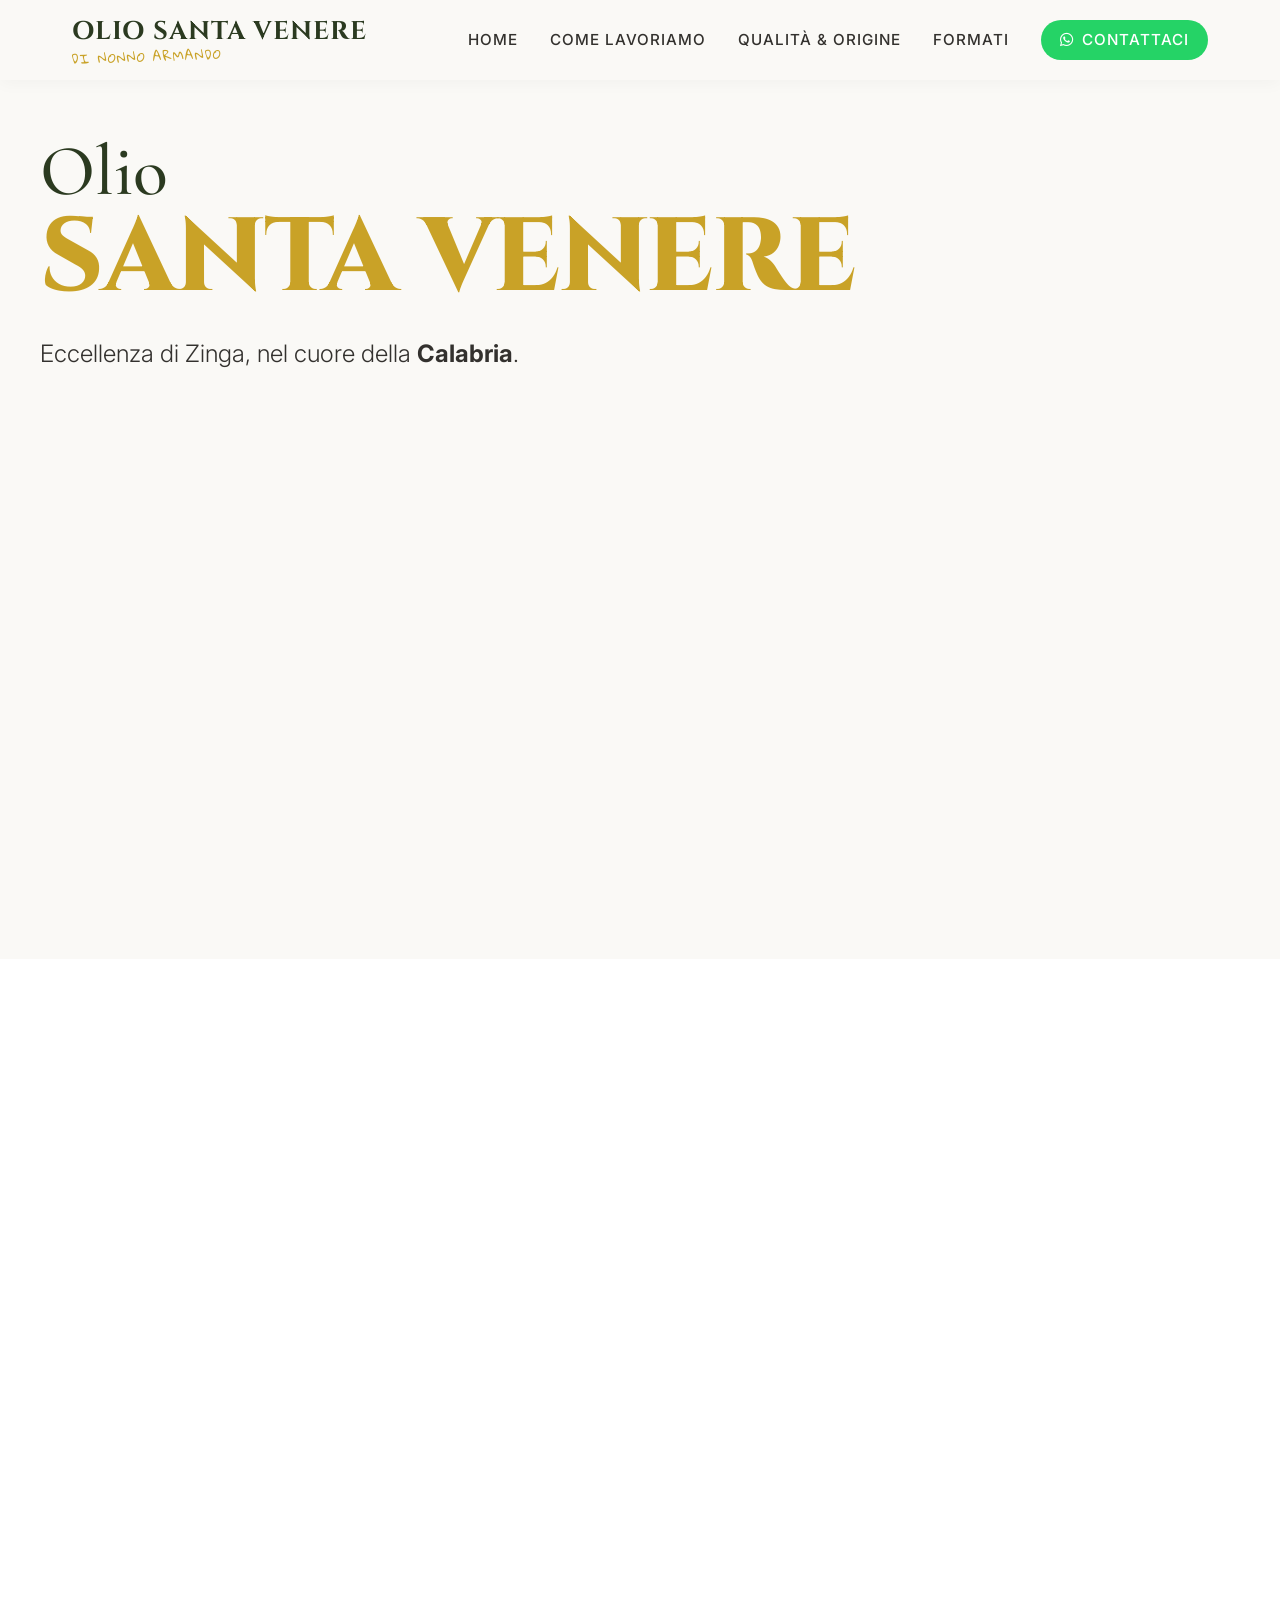
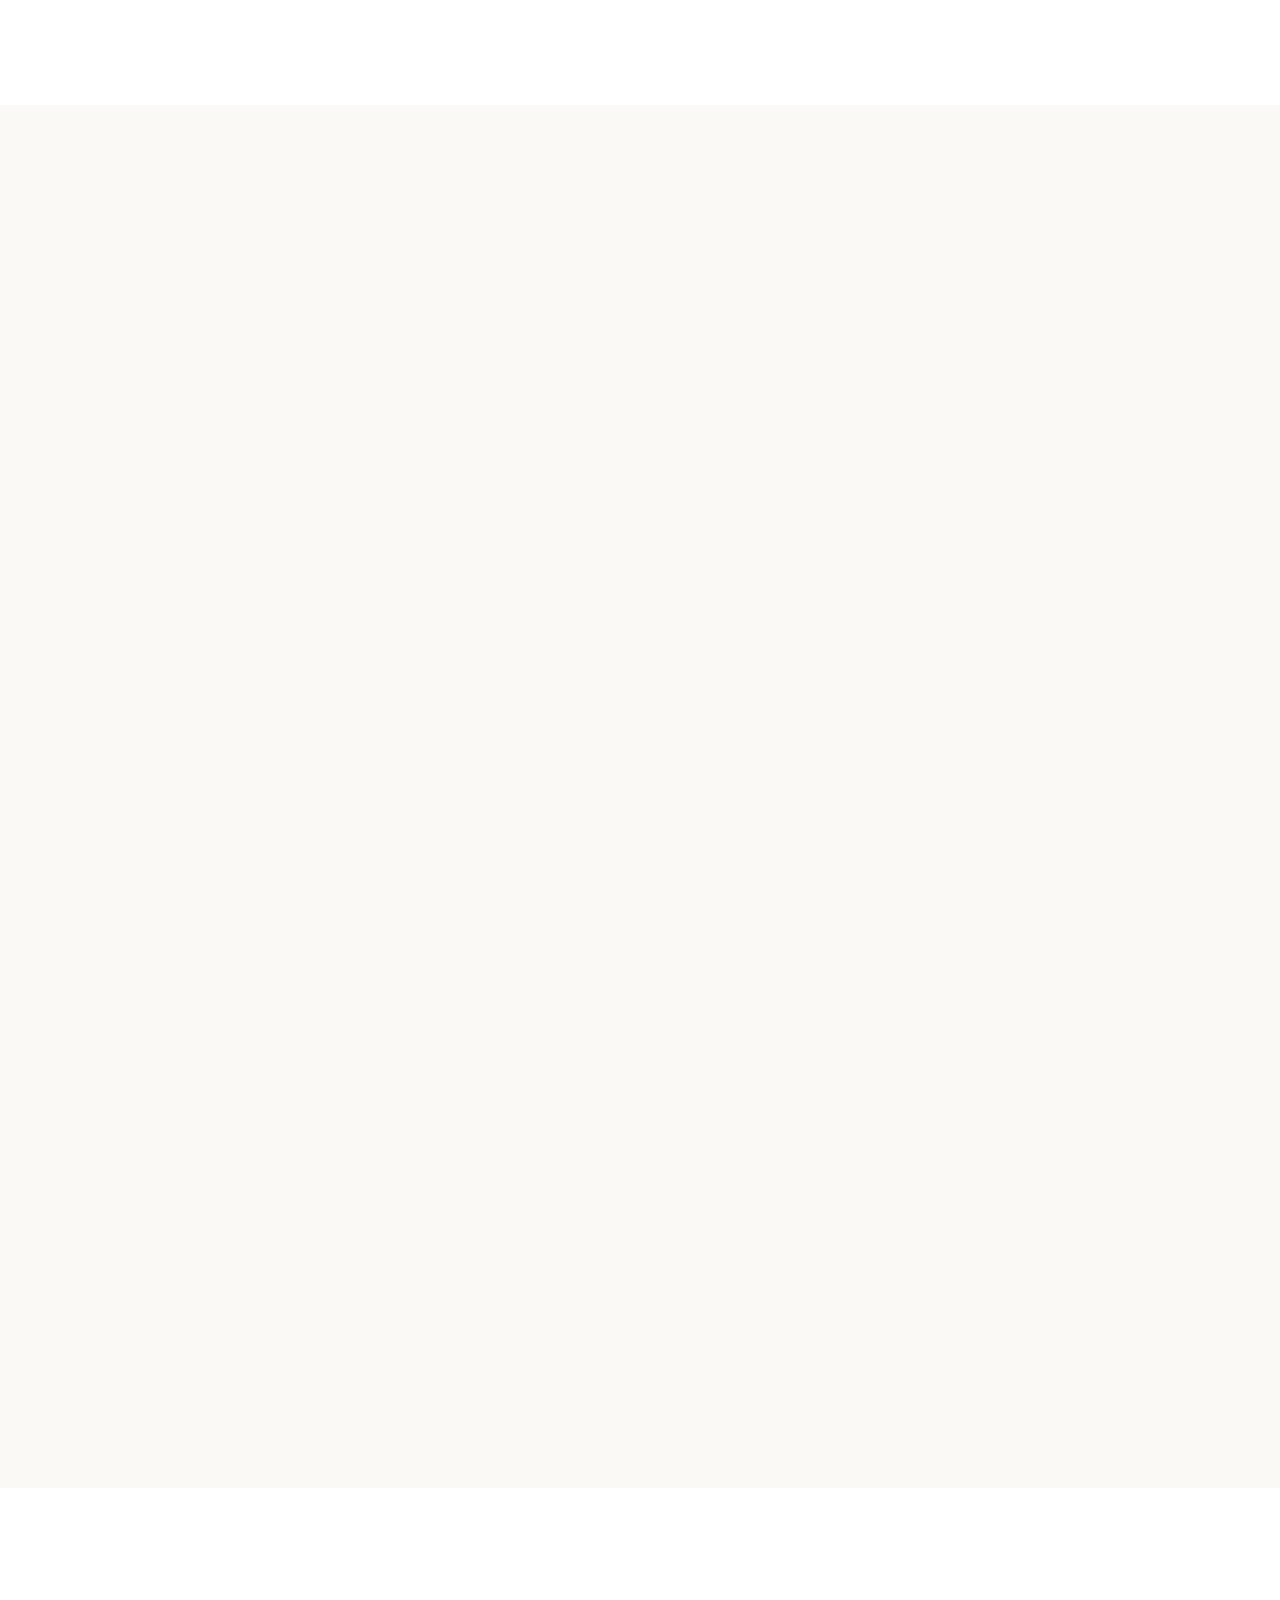
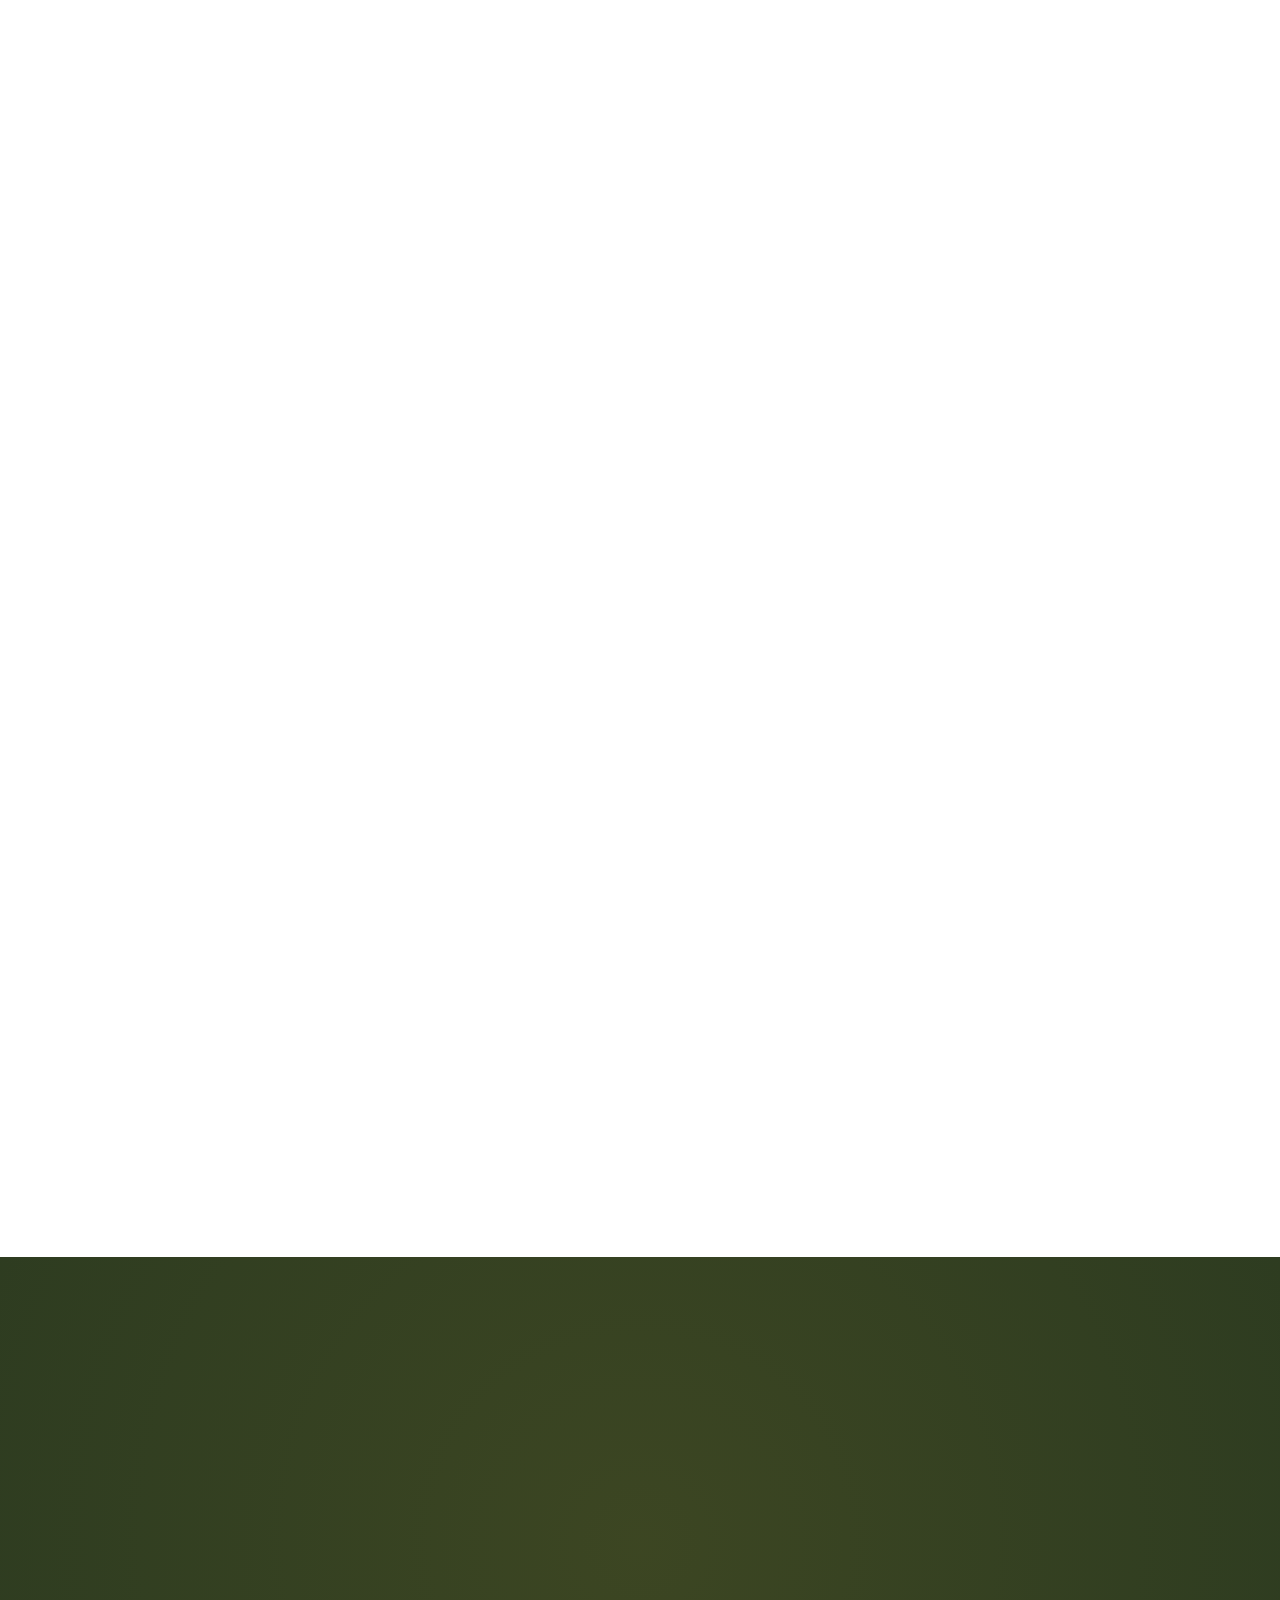
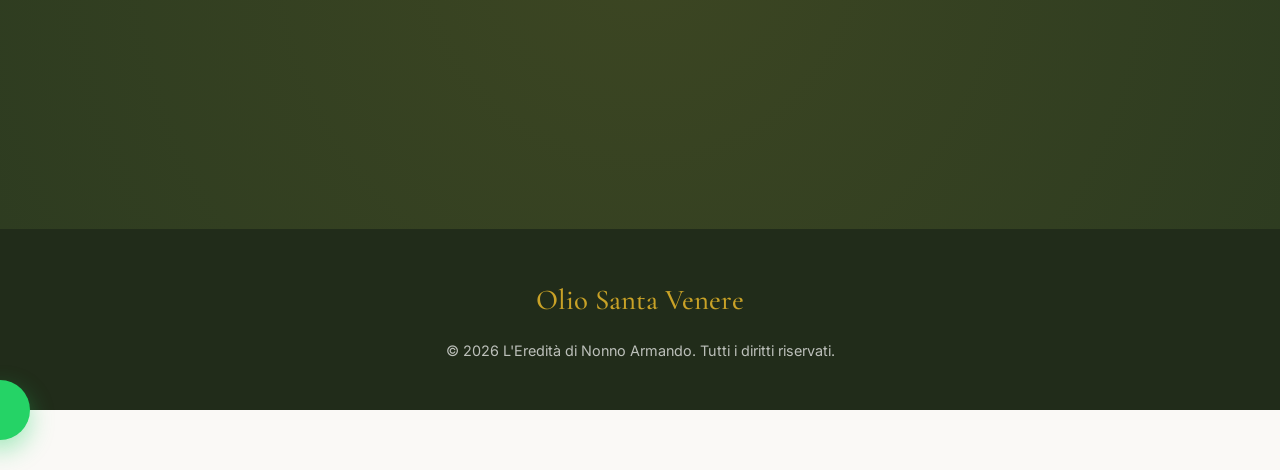
==== commit 6c462391: "Refactor copy: restore original text, replace 'richiedi disponibilità' with engaging 'Parla con Lore" ====
--- a/index.html
+++ b/index.html
@@ -128,30 +128,66 @@
                 <!-- Colonna Testo -->
                 <div class="text-column reveal reveal-left">
                     <span class="eyebrow">Qualità & Origine</span>
-                    <h2 class="section-title">Un olio sincero, spremuto a freddo nel frantoio di paese</h2>
+                    <h2 class="section-title">L'Arte olearia di Zinga, Calabria</h2>
 
                     <div class="region-highlight anim-hover">
                         <img src="Calabria.png" alt="Mappa Calabria" class="calabria-img">
-                        <p class="region-text">Zinga, Calabria: terra di sole, ulivi centenari e brezza marina.</p>
+                        <p class="region-text">Un legame indissolubile con la nostra terra.</p>
                     </div>
                     
                     <p class="text-body">
-                        Siamo Lorenzo e la mia famiglia. Qui nel cuore collinare della Calabria, produciamo un olio extravergine che è semplicemente succo di olive, senza trucchi o manipolazioni industriali. La nostra filosofia è rilassata ma rigorosa: raccogliamo a mano al momento ideale di maturazione e portiamo le olive al frantoio di Zinga entro 12 ore per la molitura a freddo con macine in pietra.
+                        Lavoriamo come fa la natura, concependo un olio extra vergine di oliva dalle proprietà organolettiche uniche, radicato nel cuore di Zinga.
                     </p>
                     
                     <p class="text-body">
-                        Il risultato è un olio d'oliva extravergine dalle proprietà organolettiche eccellenti: un'acidità bassissima (sotto lo 0.3%) e una ricchezza straordinaria di polifenoli e antiossidanti naturali. Al naso profuma di erba fresca e foglia di pomodoro; al palato è avvolgente, con un fruttato armonioso e quel tocco leggermente piccante sul finale, segno inconfondibile di purezza e freschezza.
+                        Fin da bambino mi hanno portato in quella terra, che è stata di mio Nonno Armando e ancora prima del mio bisnonno. Lì ho imparato l'importanza di saper riconoscere e rispettare un prodotto autentico.
                     </p>
 
                     <blockquote class="custom-quote">
                         <i class="fa-solid fa-quote-left quote-icon"></i>
-                        <p>"L'olio buono si fa prima di tutto in campagna. Se tratti bene la terra e rispetti i suoi tempi, lei ti ricompenserà con un dono raro."</p>
-                        <cite>— Nonno Armando</cite>
+                        <p>"Questo è olio vero" è ciò che diceva mia madre quando preparava il pane con l'olio appena spremuto dal frantoio e l'origano. Mi sembrava una stupidaggine, come se ci potesse essere un olio finto, oggi capisco che aveva ragione.</p>
+                        <cite>— La Famiglia</cite>
                     </blockquote>
 
                     <p class="text-body">
-                        Non produciamo quantità industriali e non ci interessa farlo. Imbottigliamo solo poche latte all'anno per mantenere una qualità artigianale assoluta. È l'eredità di famiglia che portiamo sulla tua tavola con orgoglio e con un pizzico di calore calabrese.
+                        Le olive vengono raccolte rispettando il terreno e portate nel frantoio del paese il giorno stesso, dove la molitura viene fatta a freddo con le macine in pietra.
                     </p>
+
+                    <!-- Caratteristiche Organolettiche dell'Olio -->
+                    <div class="organoleptic-specs">
+                        <div class="spec-item">
+                            <i class="fa-solid fa-droplet spec-icon"></i>
+                            <div class="spec-details">
+                                <span class="spec-label">Acidità Libera</span>
+                                <span class="spec-value">&lt; 0.3%</span>
+                                <span class="spec-desc">Fresco e genuino</span>
+                            </div>
+                        </div>
+                        <div class="spec-item">
+                            <i class="fa-solid fa-shield-halved spec-icon"></i>
+                            <div class="spec-details">
+                                <span class="spec-label">Polifenoli</span>
+                                <span class="spec-value">Elevati</span>
+                                <span class="spec-desc">Antiossidanti naturali</span>
+                            </div>
+                        </div>
+                        <div class="spec-item">
+                            <i class="fa-solid fa-temperature-arrow-down spec-icon"></i>
+                            <div class="spec-details">
+                                <span class="spec-label">Estrazione</span>
+                                <span class="spec-value">A Freddo</span>
+                                <span class="spec-desc">Entro 12 ore</span>
+                            </div>
+                        </div>
+                        <div class="spec-item">
+                            <i class="fa-solid fa-seedling spec-icon"></i>
+                            <div class="spec-details">
+                                <span class="spec-label">Profilo Gustativo</span>
+                                <span class="spec-value">Verde-Oro</span>
+                                <span class="spec-desc">Fruttato medio e tocco piccante</span>
+                            </div>
+                        </div>
+                    </div>
                 </div>
 
                 <!-- Colonna Infografica/Immagine -->
@@ -169,8 +205,8 @@
             <div class="container">
                 <div class="text-center reveal">
                     <span class="eyebrow">I Nostri Formati</span>
-                    <h2 class="section-title">Richiedi la Disponibilità</h2>
-                    <p class="section-subtitle">Produzione limitata e artigianale. Seleziona la confezione ideale e parla direttamente con il produttore.</p>
+                    <h2 class="section-title">Porta in tavola l'Olio Santa Venere</h2>
+                    <p class="section-subtitle">Produzione limitata e artigianale. Scegli il formato che preferisci e chiedi a Lorenzo come riceverlo.</p>
                 </div>
                 
                 <!-- Banner Promozionale Premium per Spedizione e Packaging inclusi -->
@@ -210,7 +246,7 @@
                                 <li><i class="fa-solid fa-circle-check"></i> Ideale per portare in tavola</li>
                             </ul>
                             <a href="https://wa.me/393514470333?text=Ciao!%20Vorrei%20informazioni%20sull%27Olio%20Santa%20Venere%20della%20nuova%20raccolta" target="_blank" class="btn btn-pricing-wa">
-                                <i class="fa-brands fa-whatsapp"></i> Richiedi disponibilità
+                                <i class="fa-brands fa-whatsapp"></i> Parla con Lorenzo
                             </a>
                         </div>
                         
@@ -227,7 +263,7 @@
                                 <li><i class="fa-solid fa-circle-check"></i> Formato degustazione ed assaggio</li>
                             </ul>
                             <a href="https://wa.me/393514470333?text=Ciao!%20Vorrei%20informazioni%20sull%27Olio%20Santa%20Venere%20della%20nuova%20raccolta" target="_blank" class="btn btn-pricing-wa">
-                                <i class="fa-brands fa-whatsapp"></i> Richiedi disponibilità
+                                <i class="fa-brands fa-whatsapp"></i> Parla con Lorenzo
                             </a>
                         </div>
                         
@@ -245,7 +281,7 @@
                                 <li><i class="fa-solid fa-circle-check"></i> Perfetto per l'uso quotidiano</li>
                             </ul>
                             <a href="https://wa.me/393514470333?text=Ciao!%20Vorrei%20informazioni%20sull%27Olio%20Santa%20Venere%20della%20nuova%20raccolta" target="_blank" class="btn btn-pricing-wa">
-                                <i class="fa-brands fa-whatsapp"></i> Richiedi disponibilità
+                                <i class="fa-brands fa-whatsapp"></i> Parla con Lorenzo
                             </a>
                         </div>
                         
@@ -262,7 +298,7 @@
                                 <li><i class="fa-solid fa-circle-check"></i> Scorta convenienza famiglia</li>
                             </ul>
                             <a href="https://wa.me/393514470333?text=Ciao!%20Vorrei%20informazioni%20sull%27Olio%20Santa%20Venere%20della%20nuova%20raccolta" target="_blank" class="btn btn-pricing-wa">
-                                <i class="fa-brands fa-whatsapp"></i> Richiedi disponibilità
+                                <i class="fa-brands fa-whatsapp"></i> Parla con Lorenzo
                             </a>
                         </div>
                     </div>
@@ -284,10 +320,10 @@
         <section id="contatti" class="cta-section">
             <div class="cta-container reveal">
                 <h2 class="cta-title">Porta l'Anima di Santa Venere sulla tua Tavola</h2>
-                <p class="cta-description">Scegliere <strong>Olio Santa Venere</strong> è un omaggio alla tradizione calabrese di Nonno Armando. <br><strong>Contattaci per richiedere la disponibilità della nuova raccolta: produzione limitata.</strong></p>
+                <p class="cta-description">Scegliere <strong>Olio Santa Venere</strong> è un omaggio alla tradizione calabrese di Nonno Armando. <br><strong>Scrivi direttamente a Lorenzo su WhatsApp per scoprire come ricevere il tuo olio a casa.</strong></p>
                 <div class="cta-actions">
                     <a href="https://wa.me/393514470333?text=Ciao!%20Vorrei%20informazioni%20sull%27Olio%20Santa%20Venere%20della%20nuova%20raccolta" target="_blank" class="btn btn-whatsapp-large">
-                        <i class="fa-brands fa-whatsapp"></i> Parla con il Produttore su WhatsApp
+                        <i class="fa-brands fa-whatsapp"></i> Parla con Lorenzo su WhatsApp
                     </a>
                     <a href="tel:+393514470333" class="phone-link">
                         <i class="fa-solid fa-phone"></i> +39 351 447 0333
@@ -308,13 +344,13 @@
     <!-- Floating WhatsApp Button -->
     <a href="https://wa.me/393514470333?text=Ciao!%20Vorrei%20informazioni%20sull%27Olio%20Santa%20Venere%20della%20nuova%20raccolta" target="_blank" class="floating-whatsapp tooltip" aria-label="Contattaci su WhatsApp">
         <i class="fa-brands fa-whatsapp"></i>
-        <span class="tooltiptext">Richiedi disponibilità</span>
+        <span class="tooltiptext">Parla con Lorenzo</span>
     </a>
 
     <!-- Mobile Sticky WhatsApp CTA Bar -->
     <div class="mobile-sticky-cta">
         <a href="https://wa.me/393514470333?text=Ciao!%20Vorrei%20informazioni%20sull%27Olio%20Santa%20Venere%20della%20nuova%20raccolta" target="_blank" class="btn-mobile-sticky">
-            <i class="fa-brands fa-whatsapp"></i> Richiedi Disponibilità Raccolta
+            <i class="fa-brands fa-whatsapp"></i> Parla con Lorenzo su WhatsApp
         </a>
     </div>
 
--- a/styles.css
+++ b/styles.css
@@ -1464,3 +1464,71 @@
         padding-bottom: 85px !important;
     }
 }
+
+/* ==========================================================================
+   ORGANOLEPTIC SPECS STYLES
+   ========================================================================== */
+.organoleptic-specs {
+    display: grid;
+    grid-template-columns: 1fr;
+    gap: 1.2rem;
+    margin-top: 2.5rem;
+    padding-top: 2rem;
+    border-top: 1px solid rgba(43, 58, 32, 0.08);
+}
+
+@media (min-width: 600px) {
+    .organoleptic-specs {
+        grid-template-columns: 1fr 1fr;
+        gap: 1.5rem;
+    }
+}
+
+.spec-item {
+    display: flex;
+    align-items: center;
+    gap: 1rem;
+    background-color: rgba(43, 58, 32, 0.03);
+    padding: 1rem 1.2rem;
+    border-radius: 12px;
+    border-left: 3px solid var(--accent-color);
+    transition: transform var(--transition-s), box-shadow var(--transition-s);
+}
+
+.spec-item:hover {
+    transform: translateY(-2px);
+    box-shadow: 0 8px 20px rgba(43, 58, 32, 0.04);
+}
+
+.spec-icon {
+    font-size: 1.5rem;
+    color: var(--primary-color);
+    flex-shrink: 0;
+}
+
+.spec-details {
+    display: flex;
+    flex-direction: column;
+    line-height: 1.3;
+}
+
+.spec-label {
+    font-size: 0.8rem;
+    text-transform: uppercase;
+    letter-spacing: 1px;
+    color: var(--accent-color);
+    font-weight: 600;
+}
+
+.spec-value {
+    font-family: var(--font-heading);
+    font-size: 1.3rem;
+    font-weight: 700;
+    color: var(--primary-color);
+    margin: 0.1rem 0;
+}
+
+.spec-desc {
+    font-size: 0.8rem;
+    color: rgba(51, 49, 46, 0.6);
+}
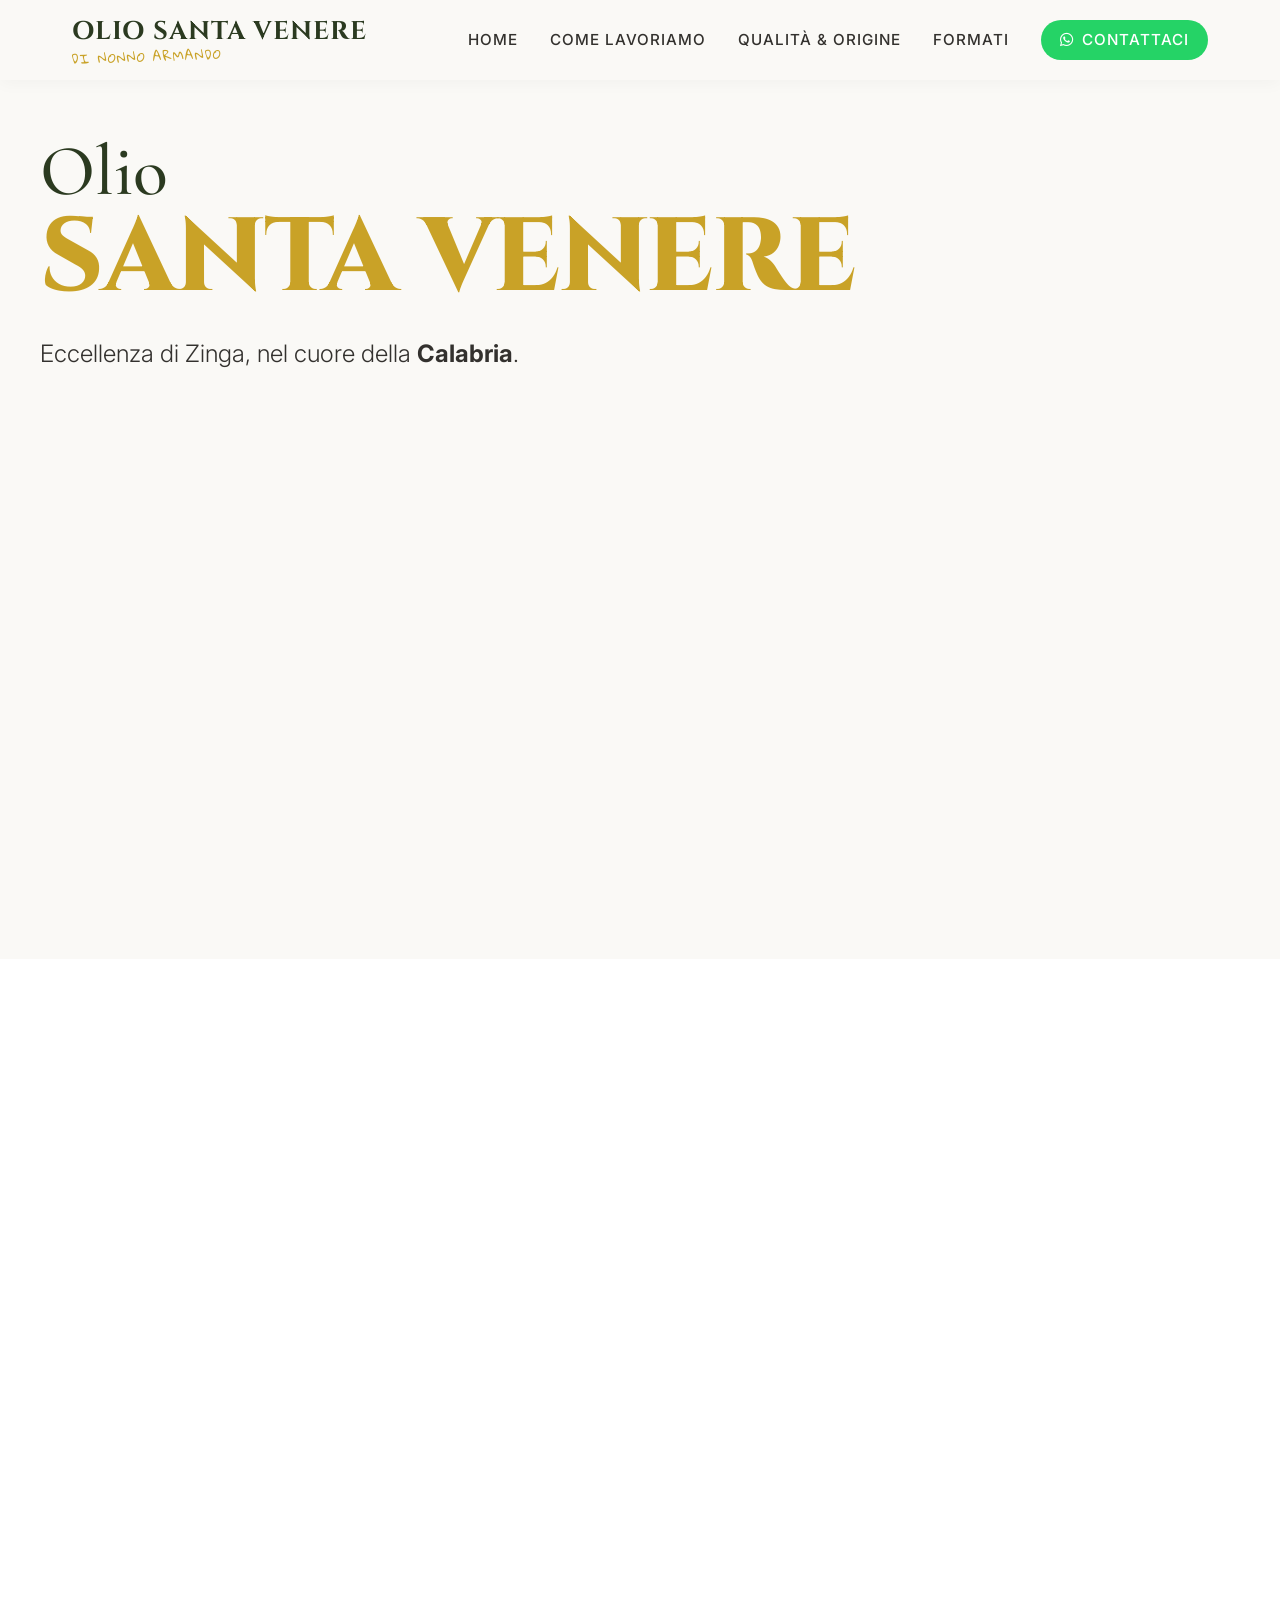
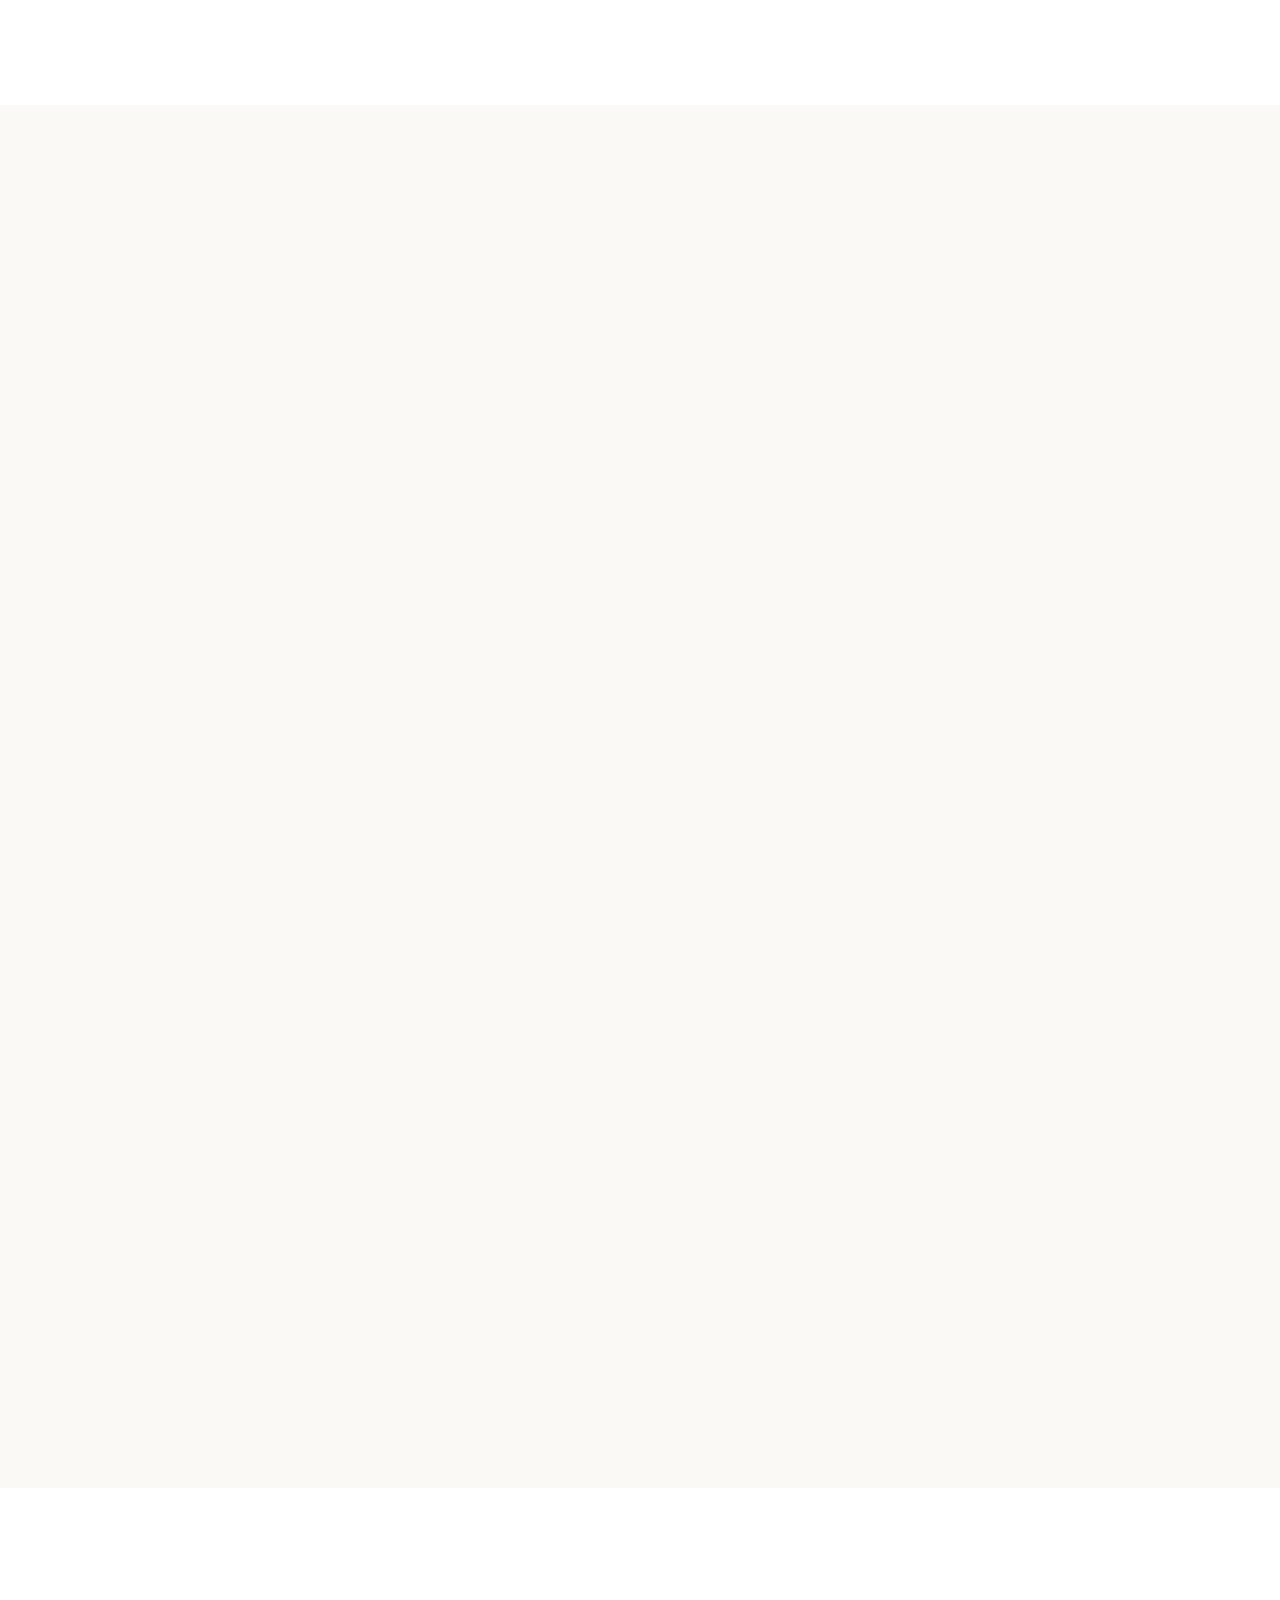
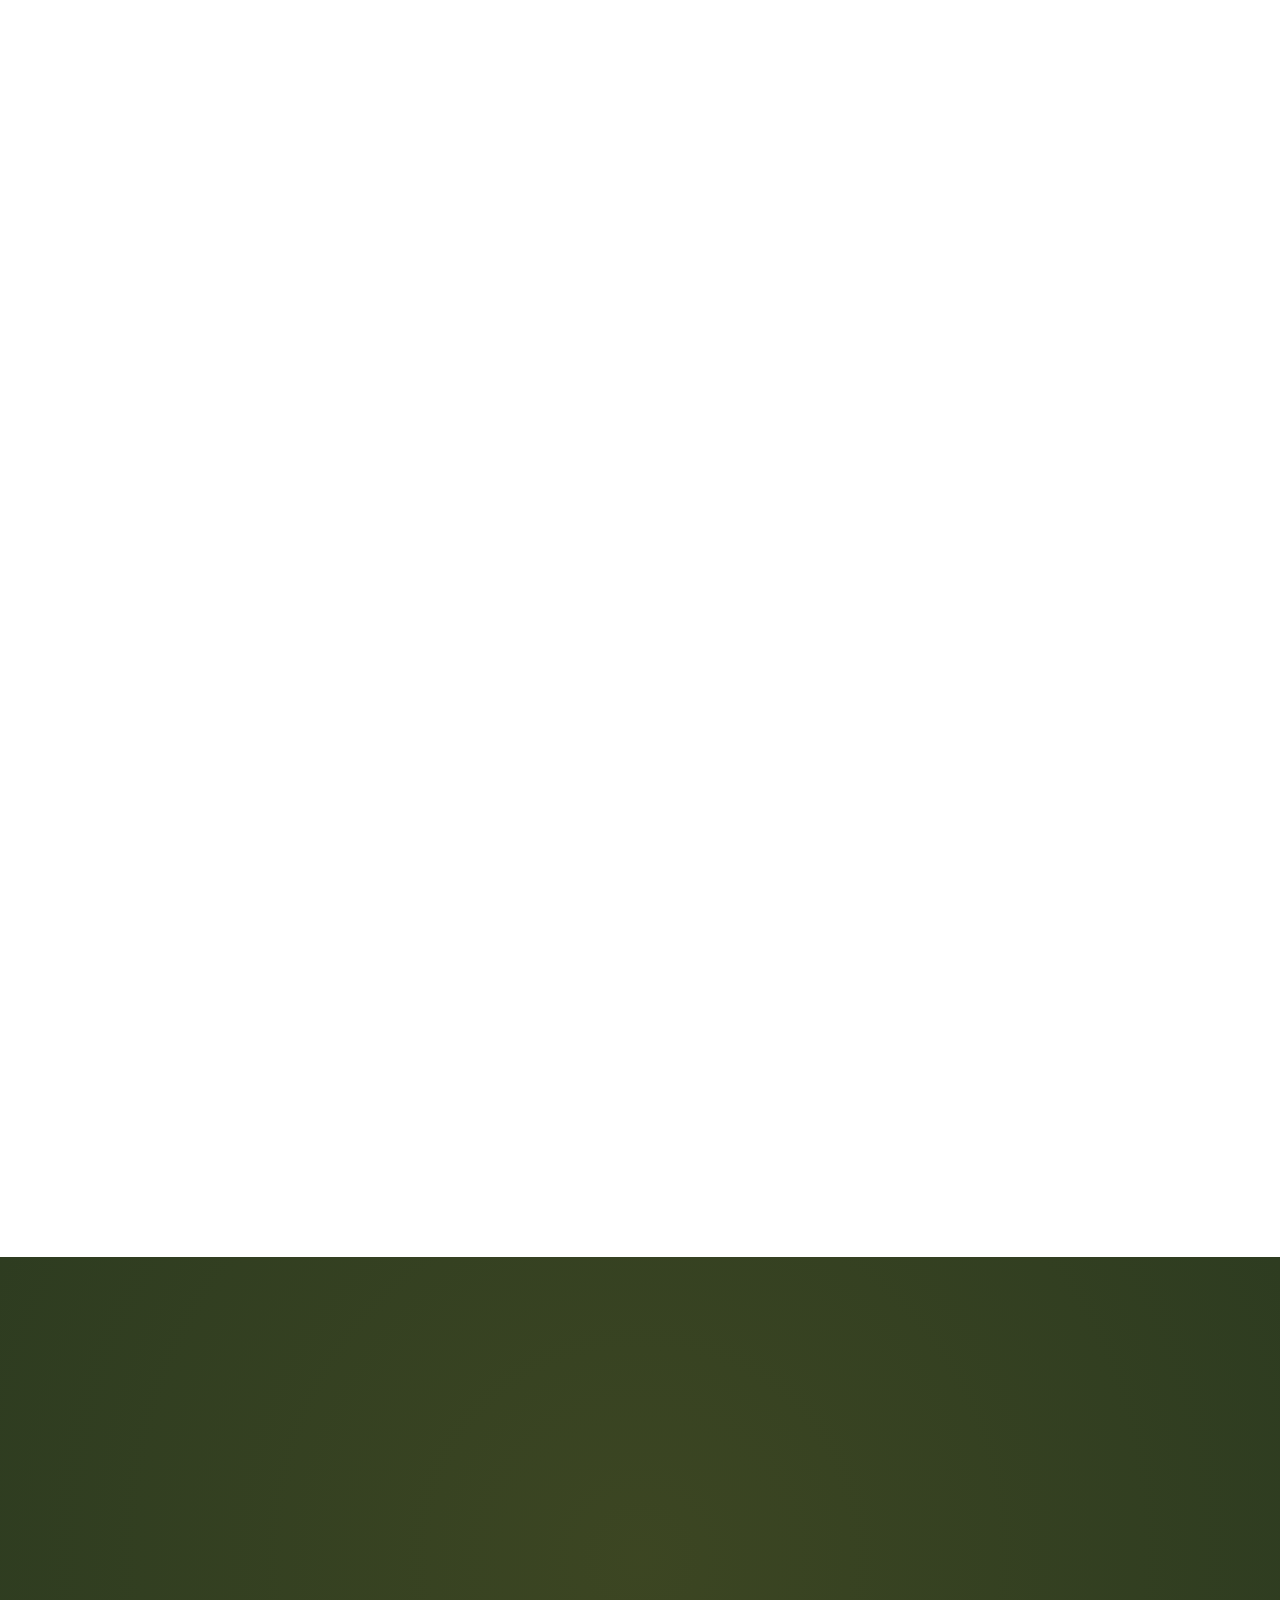
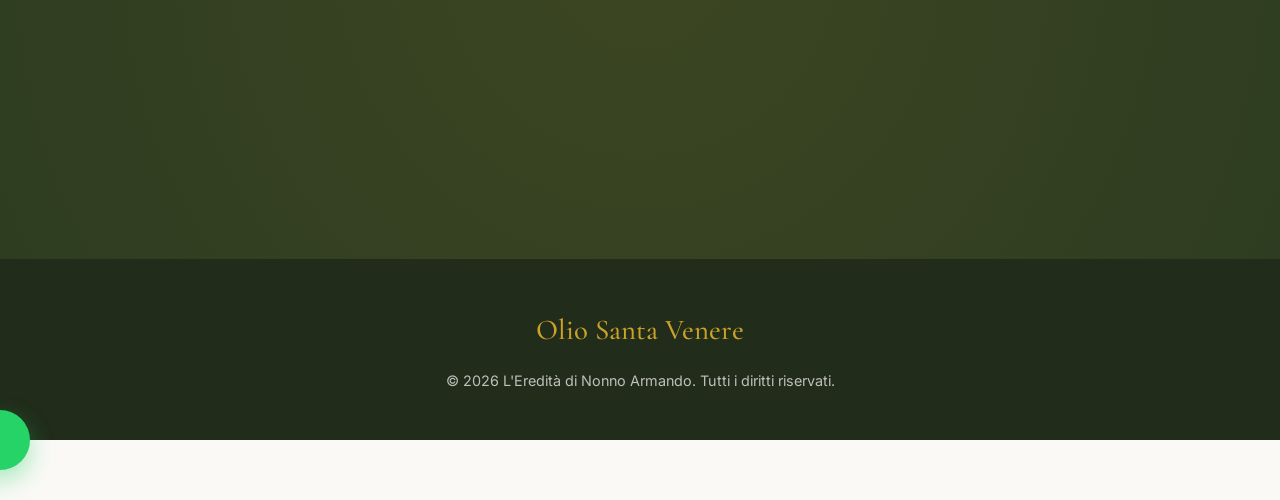
==== commit e2930f36: "Remove name references from all CTAs, replace with producer references" ====
--- a/index.html
+++ b/index.html
@@ -206,7 +206,7 @@
                 <div class="text-center reveal">
                     <span class="eyebrow">I Nostri Formati</span>
                     <h2 class="section-title">Porta in tavola l'Olio Santa Venere</h2>
-                    <p class="section-subtitle">Produzione limitata e artigianale. Scegli il formato che preferisci e chiedi a Lorenzo come riceverlo.</p>
+                    <p class="section-subtitle">Produzione limitata e artigianale. Scegli il formato che preferisci e parla direttamente con il produttore.</p>
                 </div>
                 
                 <!-- Banner Promozionale Premium per Spedizione e Packaging inclusi -->
@@ -246,7 +246,7 @@
                                 <li><i class="fa-solid fa-circle-check"></i> Ideale per portare in tavola</li>
                             </ul>
                             <a href="https://wa.me/393514470333?text=Ciao!%20Vorrei%20informazioni%20sull%27Olio%20Santa%20Venere%20della%20nuova%20raccolta" target="_blank" class="btn btn-pricing-wa">
-                                <i class="fa-brands fa-whatsapp"></i> Parla con Lorenzo
+                                <i class="fa-brands fa-whatsapp"></i> Parla con il produttore
                             </a>
                         </div>
                         
@@ -263,7 +263,7 @@
                                 <li><i class="fa-solid fa-circle-check"></i> Formato degustazione ed assaggio</li>
                             </ul>
                             <a href="https://wa.me/393514470333?text=Ciao!%20Vorrei%20informazioni%20sull%27Olio%20Santa%20Venere%20della%20nuova%20raccolta" target="_blank" class="btn btn-pricing-wa">
-                                <i class="fa-brands fa-whatsapp"></i> Parla con Lorenzo
+                                <i class="fa-brands fa-whatsapp"></i> Parla con il produttore
                             </a>
                         </div>
                         
@@ -281,7 +281,7 @@
                                 <li><i class="fa-solid fa-circle-check"></i> Perfetto per l'uso quotidiano</li>
                             </ul>
                             <a href="https://wa.me/393514470333?text=Ciao!%20Vorrei%20informazioni%20sull%27Olio%20Santa%20Venere%20della%20nuova%20raccolta" target="_blank" class="btn btn-pricing-wa">
-                                <i class="fa-brands fa-whatsapp"></i> Parla con Lorenzo
+                                <i class="fa-brands fa-whatsapp"></i> Parla con il produttore
                             </a>
                         </div>
                         
@@ -298,7 +298,7 @@
                                 <li><i class="fa-solid fa-circle-check"></i> Scorta convenienza famiglia</li>
                             </ul>
                             <a href="https://wa.me/393514470333?text=Ciao!%20Vorrei%20informazioni%20sull%27Olio%20Santa%20Venere%20della%20nuova%20raccolta" target="_blank" class="btn btn-pricing-wa">
-                                <i class="fa-brands fa-whatsapp"></i> Parla con Lorenzo
+                                <i class="fa-brands fa-whatsapp"></i> Parla con il produttore
                             </a>
                         </div>
                     </div>
@@ -320,10 +320,10 @@
         <section id="contatti" class="cta-section">
             <div class="cta-container reveal">
                 <h2 class="cta-title">Porta l'Anima di Santa Venere sulla tua Tavola</h2>
-                <p class="cta-description">Scegliere <strong>Olio Santa Venere</strong> è un omaggio alla tradizione calabrese di Nonno Armando. <br><strong>Scrivi direttamente a Lorenzo su WhatsApp per scoprire come ricevere il tuo olio a casa.</strong></p>
+                <p class="cta-description">Scegliere <strong>Olio Santa Venere</strong> è un omaggio alla tradizione calabrese di Nonno Armando. <br><strong>Scrivi direttamente al produttore su WhatsApp per scoprire come ricevere il tuo olio a casa.</strong></p>
                 <div class="cta-actions">
                     <a href="https://wa.me/393514470333?text=Ciao!%20Vorrei%20informazioni%20sull%27Olio%20Santa%20Venere%20della%20nuova%20raccolta" target="_blank" class="btn btn-whatsapp-large">
-                        <i class="fa-brands fa-whatsapp"></i> Parla con Lorenzo su WhatsApp
+                        <i class="fa-brands fa-whatsapp"></i> Parla con il Produttore su WhatsApp
                     </a>
                     <a href="tel:+393514470333" class="phone-link">
                         <i class="fa-solid fa-phone"></i> +39 351 447 0333
@@ -344,13 +344,13 @@
     <!-- Floating WhatsApp Button -->
     <a href="https://wa.me/393514470333?text=Ciao!%20Vorrei%20informazioni%20sull%27Olio%20Santa%20Venere%20della%20nuova%20raccolta" target="_blank" class="floating-whatsapp tooltip" aria-label="Contattaci su WhatsApp">
         <i class="fa-brands fa-whatsapp"></i>
-        <span class="tooltiptext">Parla con Lorenzo</span>
+        <span class="tooltiptext">Parla con il produttore</span>
     </a>
 
     <!-- Mobile Sticky WhatsApp CTA Bar -->
     <div class="mobile-sticky-cta">
         <a href="https://wa.me/393514470333?text=Ciao!%20Vorrei%20informazioni%20sull%27Olio%20Santa%20Venere%20della%20nuova%20raccolta" target="_blank" class="btn-mobile-sticky">
-            <i class="fa-brands fa-whatsapp"></i> Parla con Lorenzo su WhatsApp
+            <i class="fa-brands fa-whatsapp"></i> Parla con il Produttore su WhatsApp
         </a>
     </div>
 
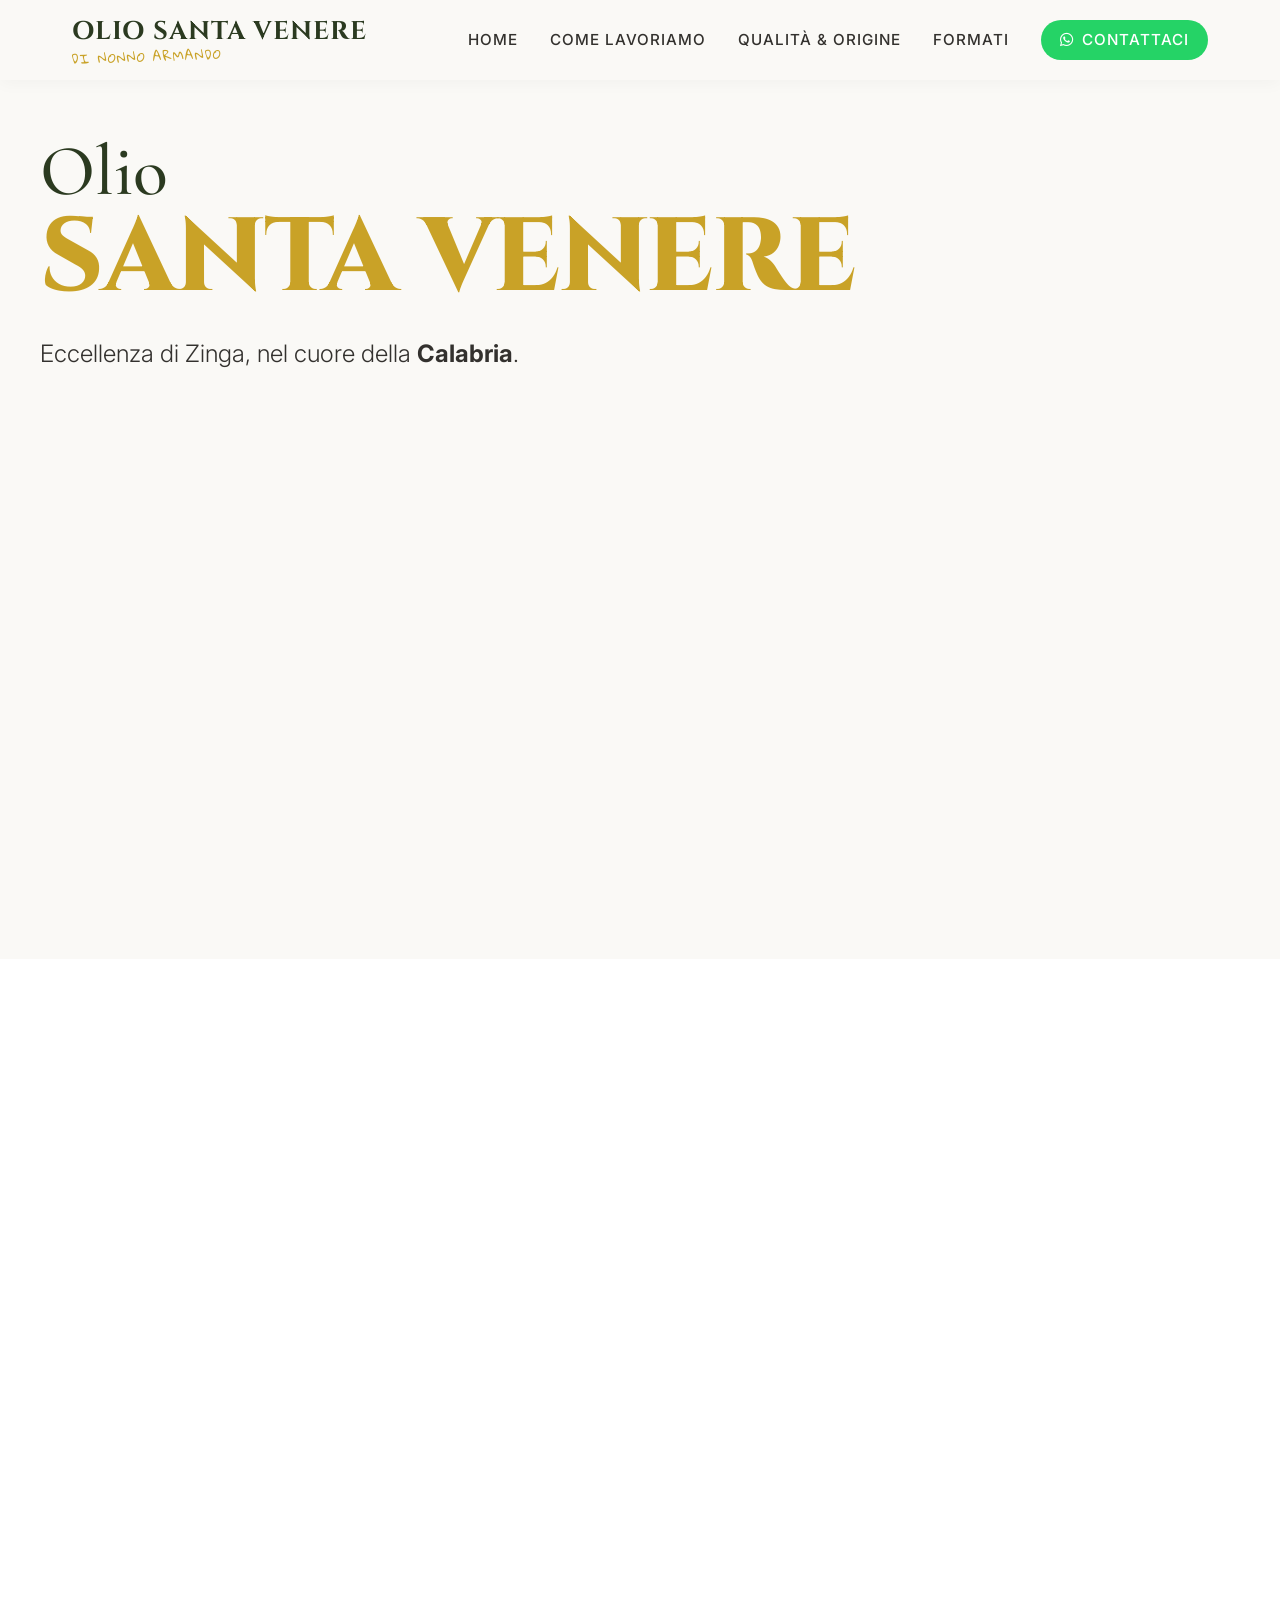
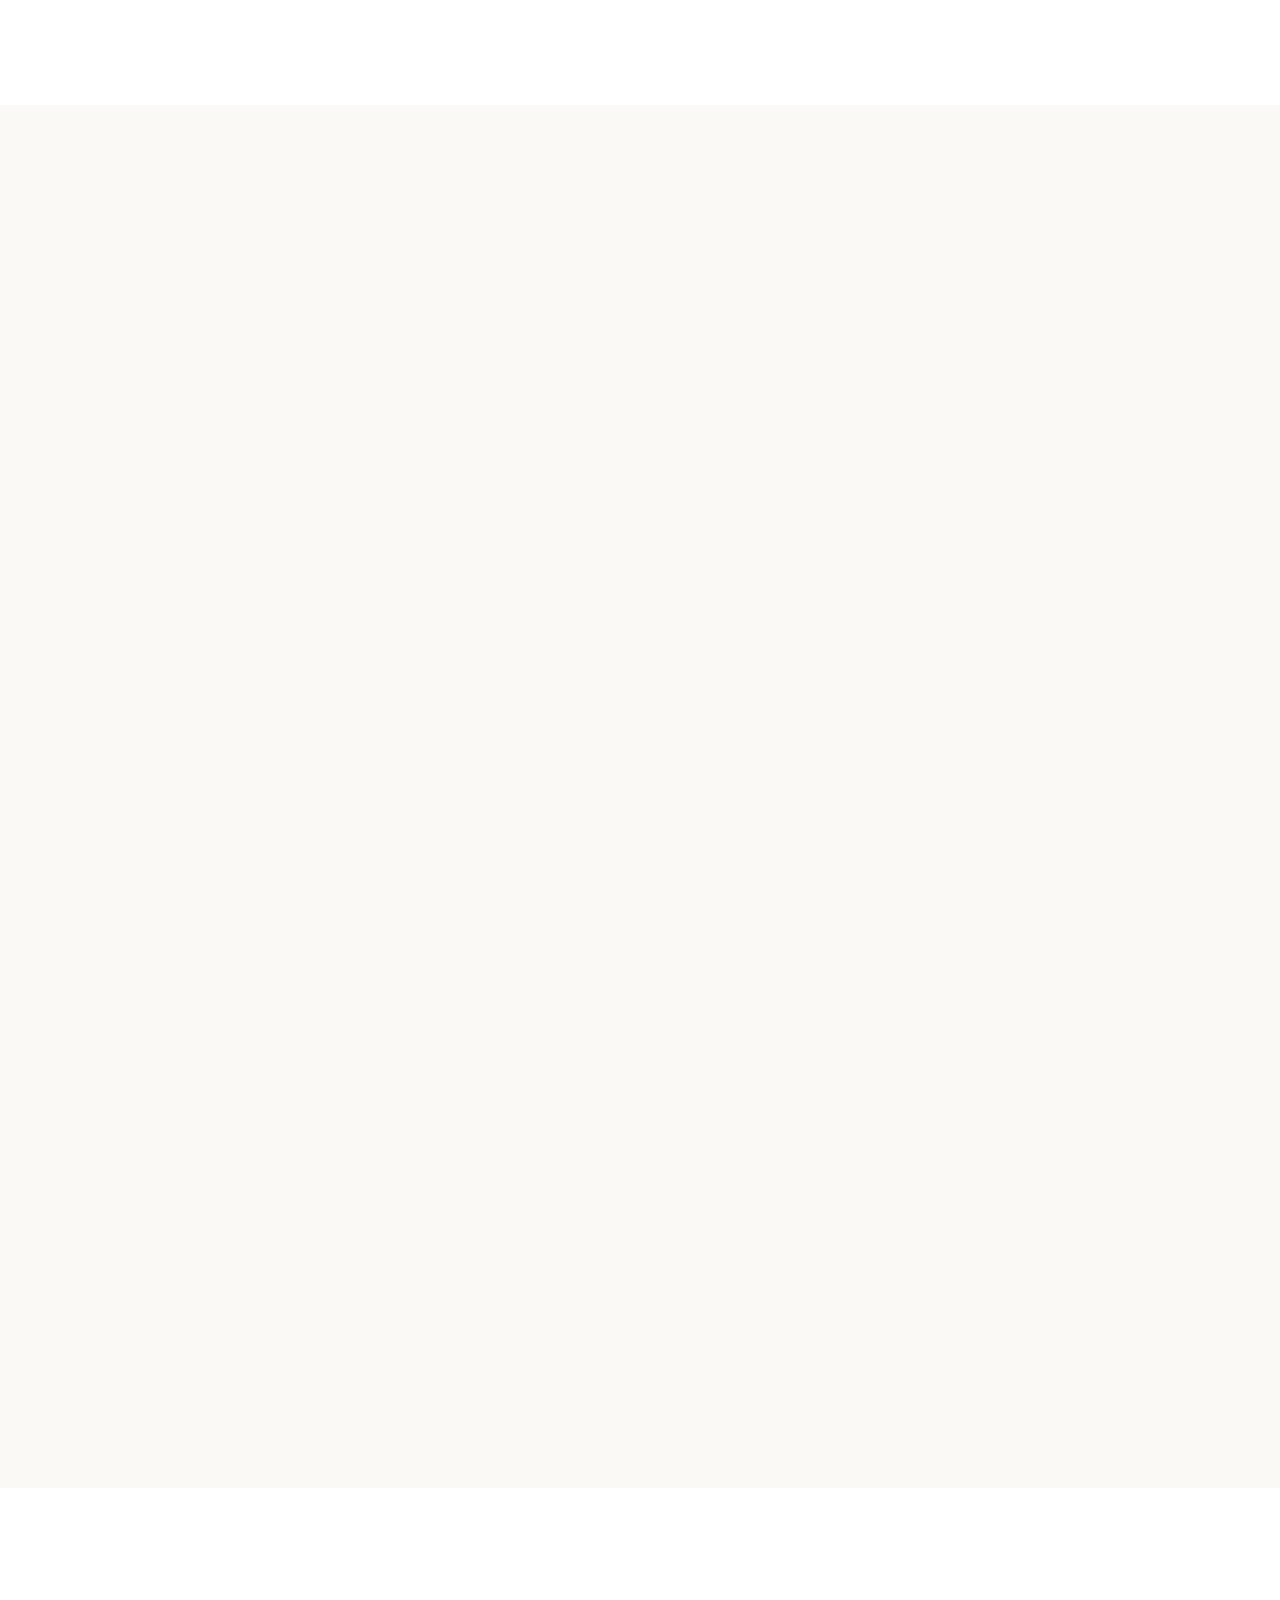
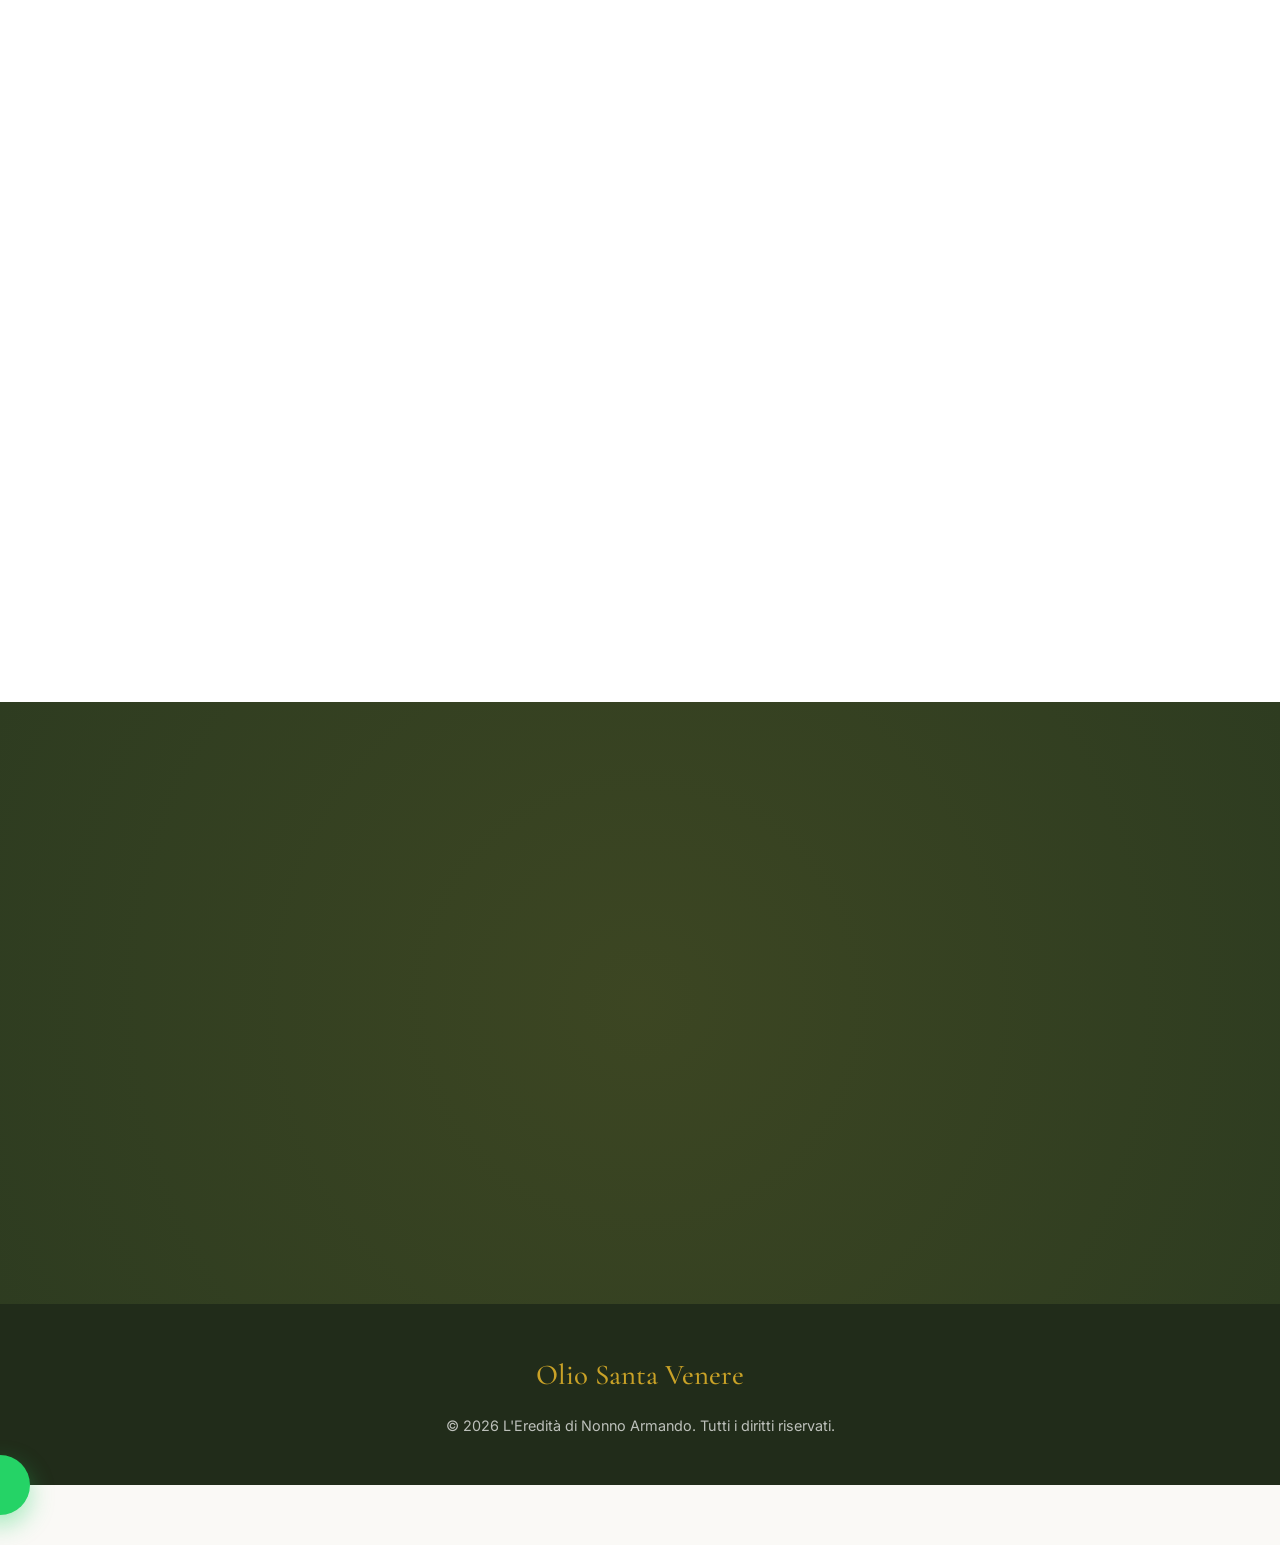
==== commit 7d9d93c1: "Remove all references to shipping and bottles from the landing page, show only Latta formats and gen" ====
--- a/index.html
+++ b/index.html
@@ -69,7 +69,7 @@
                 </div>
                 
                 <div class="hero-cta reveal">
-                    <p class="hero-cta-text">Contattaci per riservare la tua bottiglia. Produzione limitata.</p>
+                    <p class="hero-cta-text">Contattaci per riservare il tuo olio. Produzione limitata.</p>
                     <div class="hero-cta-actions">
                         <a href="https://wa.me/393514470333?text=Ciao!%20Vorrei%20informazioni%20sull%27Olio%20Santa%20Venere%20della%20nuova%20raccolta" target="_blank" class="btn btn-whatsapp-hero">
                             <i class="fa-brands fa-whatsapp"></i> Contattaci su WhatsApp
@@ -206,28 +206,7 @@
                 <div class="text-center reveal">
                     <span class="eyebrow">I Nostri Formati</span>
                     <h2 class="section-title">Porta in tavola l'Olio Santa Venere</h2>
-                    <p class="section-subtitle">Produzione limitata e artigianale. Scegli il formato che preferisci e parla direttamente con il produttore.</p>
-                </div>
-                
-                <!-- Banner Promozionale Premium per Spedizione e Packaging inclusi -->
-                <div class="pricing-promo-banner reveal">
-                    <div class="promo-item">
-                        <div class="promo-icon">
-                            <i class="fa-solid fa-truck-fast"></i>
-                        </div>
-                        <div class="promo-text">
-                            <strong>Spedizione Inclusa</strong> in tutta Italia per qualsiasi formato.
-                        </div>
-                    </div>
-                    <div class="promo-divider"></div>
-                    <div class="promo-item">
-                        <div class="promo-icon">
-                            <i class="fa-solid fa-box-archive"></i>
-                        </div>
-                        <div class="promo-text">
-                            <strong>Packaging Protettivo</strong>: Vetro scuro anti-UV o latta in alluminio per preservare la freschezza dell'olio.
-                        </div>
-                    </div>
+                    <p class="section-subtitle">Produzione limitata e artigianale. Scegli il formato che preferisci e parla direttamente con il produttore su WhatsApp.</p>
                 </div>
                 
                 <div class="prezzi-layout reveal">
@@ -236,29 +215,11 @@
                         <!-- Card 1 -->
                         <div class="pricing-card">
                             <div class="pricing-card-header">
-                                <span class="badge-shipping">Spedizione & Vetro inclusi</span>
-                                <h3 class="product-title">Bottiglia Premium</h3>
-                                <div class="product-volume">0.75 Litri</div>
+                                <h3 class="product-title">Latta Olio</h3>
+                                <div class="product-volume">1 Litro</div>
                             </div>
                             <ul class="product-details">
-                                <li><i class="fa-solid fa-circle-check"></i> Vetro scuro anti-UV protettivo</li>
-                                <li><i class="fa-solid fa-circle-check"></i> Olio Extra Vergine di Oliva</li>
-                                <li><i class="fa-solid fa-circle-check"></i> Ideale per portare in tavola</li>
-                            </ul>
-                            <a href="https://wa.me/393514470333?text=Ciao!%20Vorrei%20informazioni%20sull%27Olio%20Santa%20Venere%20della%20nuova%20raccolta" target="_blank" class="btn btn-pricing-wa">
-                                <i class="fa-brands fa-whatsapp"></i> Parla con il produttore
-                            </a>
-                        </div>
-                        
-                        <!-- Card 2 -->
-                        <div class="pricing-card">
-                            <div class="pricing-card-header">
-                                <span class="badge-shipping">Spedizione inclusa</span>
-                                <h3 class="product-title">Bottiglia o Latta</h3>
-                                <div class="product-volume">1 Litro</div>
-                            </div>
-                            <ul class="product-details">
-                                <li><i class="fa-solid fa-circle-check"></i> Disponibile in vetro o latta</li>
+                                <li><i class="fa-solid fa-circle-check"></i> Latta protettiva in alluminio</li>
                                 <li><i class="fa-solid fa-circle-check"></i> Olio Extra Vergine di Oliva</li>
                                 <li><i class="fa-solid fa-circle-check"></i> Formato degustazione ed assaggio</li>
                             </ul>
@@ -267,10 +228,25 @@
                             </a>
                         </div>
                         
+                        <!-- Card 2 -->
+                        <div class="pricing-card">
+                            <div class="pricing-card-header">
+                                <h3 class="product-title">Latta Olio</h3>
+                                <div class="product-volume">2 Litri</div>
+                            </div>
+                            <ul class="product-details">
+                                <li><i class="fa-solid fa-circle-check"></i> Latta protettiva in alluminio</li>
+                                <li><i class="fa-solid fa-circle-check"></i> Olio Extra Vergine di Oliva</li>
+                                <li><i class="fa-solid fa-circle-check"></i> Ideale per piccoli consumi</li>
+                            </ul>
+                            <a href="https://wa.me/393514470333?text=Ciao!%20Vorrei%20informazioni%20sull%27Olio%20Santa%20Venere%20della%20nuova%20raccolta" target="_blank" class="btn btn-pricing-wa">
+                                <i class="fa-brands fa-whatsapp"></i> Parla con il produttore
+                            </a>
+                        </div>
+                        
                         <!-- Card 3 -->
                         <div class="pricing-card highlighted">
                             <div class="pricing-card-header">
-                                <span class="badge-shipping">Spedizione & Latta incluse</span>
                                 <span class="badge-popular">Più Richiesto</span>
                                 <h3 class="product-title">Latta Olio</h3>
                                 <div class="product-volume">3 Litri</div>
@@ -288,7 +264,6 @@
                         <!-- Card 4 -->
                         <div class="pricing-card">
                             <div class="pricing-card-header">
-                                <span class="badge-shipping">Spedizione & Latta incluse</span>
                                 <h3 class="product-title">Latta Olio</h3>
                                 <div class="product-volume">5 Litri</div>
                             </div>
@@ -302,16 +277,6 @@
                             </a>
                         </div>
                     </div>
-                    
-                    <!-- Colonna Immagine Volantino Prezzi -->
-                    <div class="pricing-flyer-container">
-                        <div class="flyer-card">
-                            <img src="nuova-raccolta.png" alt="Olio Santa Venere - Nuova Raccolta" class="flyer-img">
-                            <div class="flyer-caption">
-                                <p><i class="fa-solid fa-circle-check"></i> Confezione e Spedizione incluse!</p>
-                            </div>
-                        </div>
-                    </div>
                 </div>
             </div>
         </section>
@@ -320,7 +285,7 @@
         <section id="contatti" class="cta-section">
             <div class="cta-container reveal">
                 <h2 class="cta-title">Porta l'Anima di Santa Venere sulla tua Tavola</h2>
-                <p class="cta-description">Scegliere <strong>Olio Santa Venere</strong> è un omaggio alla tradizione calabrese di Nonno Armando. <br><strong>Scrivi direttamente al produttore su WhatsApp per scoprire come ricevere il tuo olio a casa.</strong></p>
+                <p class="cta-description">Scegliere <strong>Olio Santa Venere</strong> è un omaggio alla tradizione calabrese di Nonno Armando. <br><strong>Scrivi direttamente al produttore su WhatsApp per ricevere informazioni sulla nuova raccolta.</strong></p>
                 <div class="cta-actions">
                     <a href="https://wa.me/393514470333?text=Ciao!%20Vorrei%20informazioni%20sull%27Olio%20Santa%20Venere%20della%20nuova%20raccolta" target="_blank" class="btn btn-whatsapp-large">
                         <i class="fa-brands fa-whatsapp"></i> Parla con il Produttore su WhatsApp
--- a/styles.css
+++ b/styles.css
@@ -1171,7 +1171,7 @@
 
 @media (min-width: 992px) {
     .prezzi-layout {
-        grid-template-columns: 1.2fr 0.8fr;
+        grid-template-columns: 1fr;
         gap: 3rem;
     }
 }
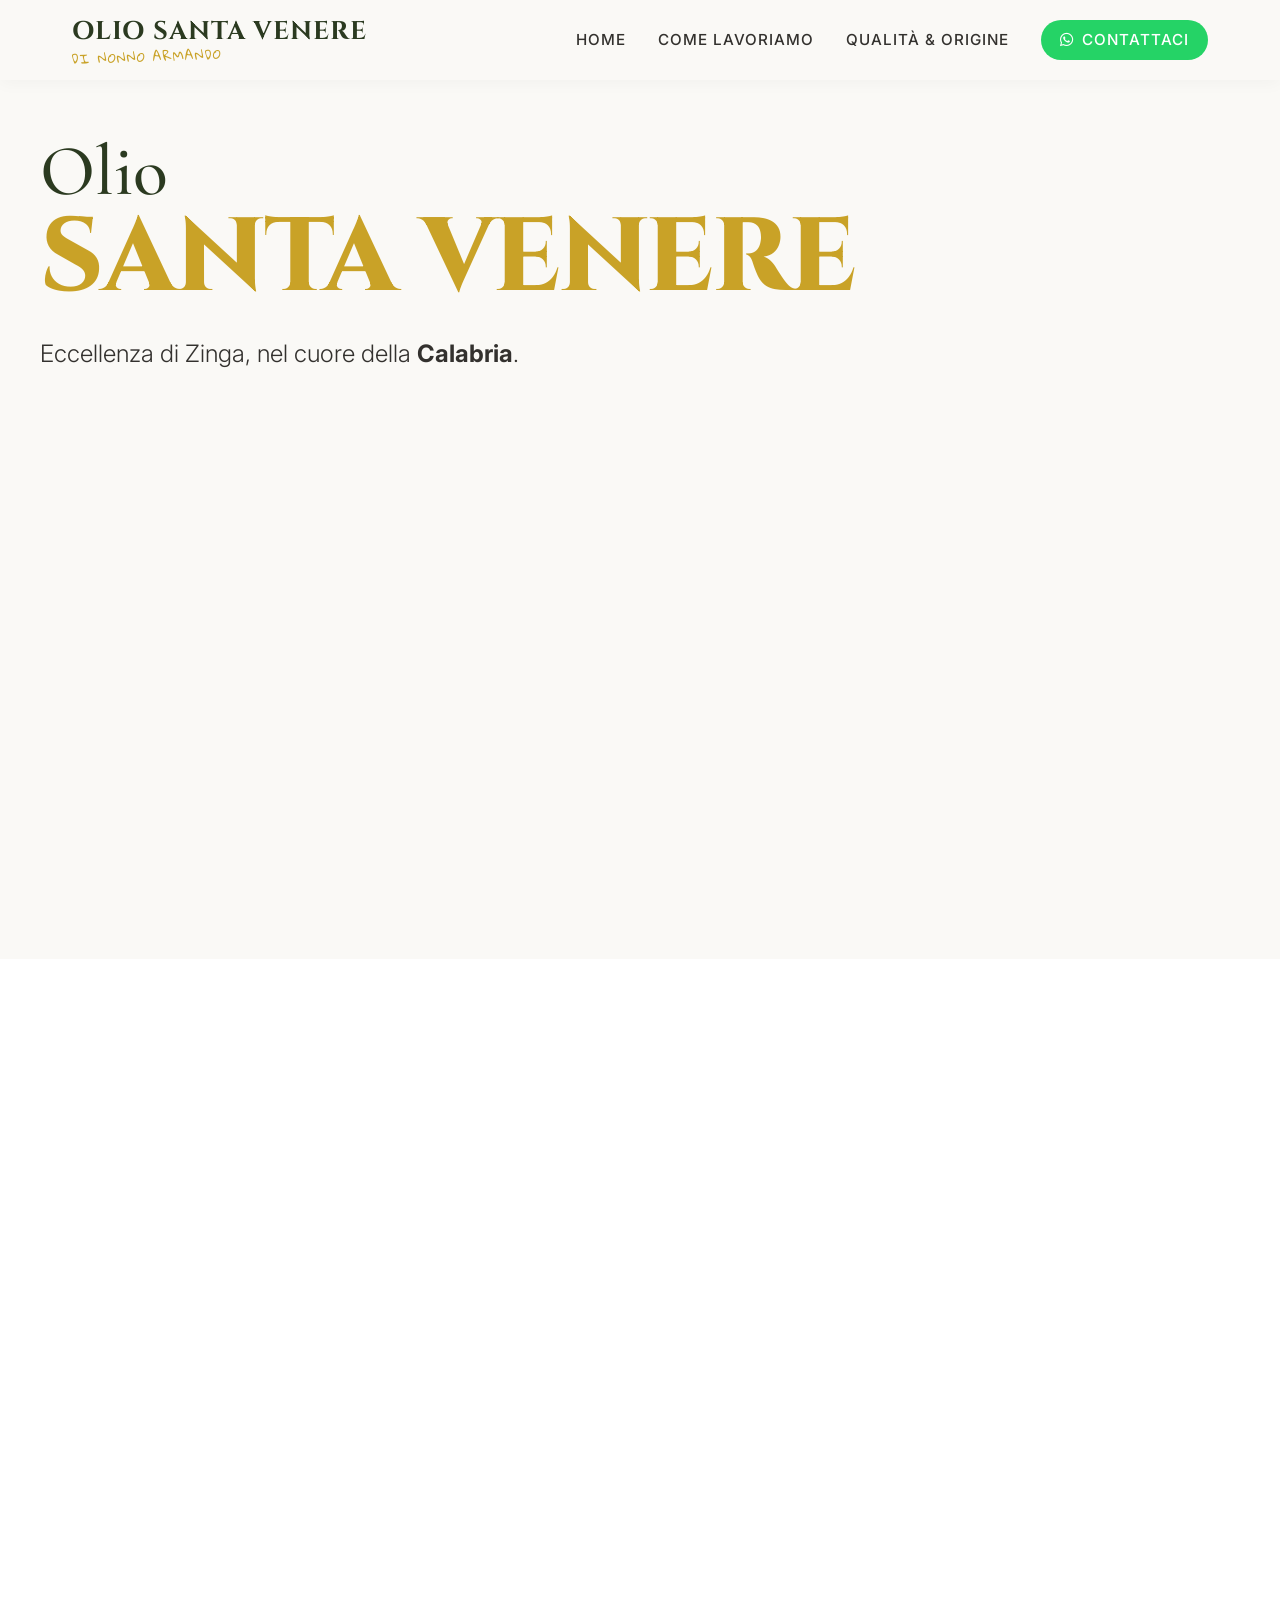
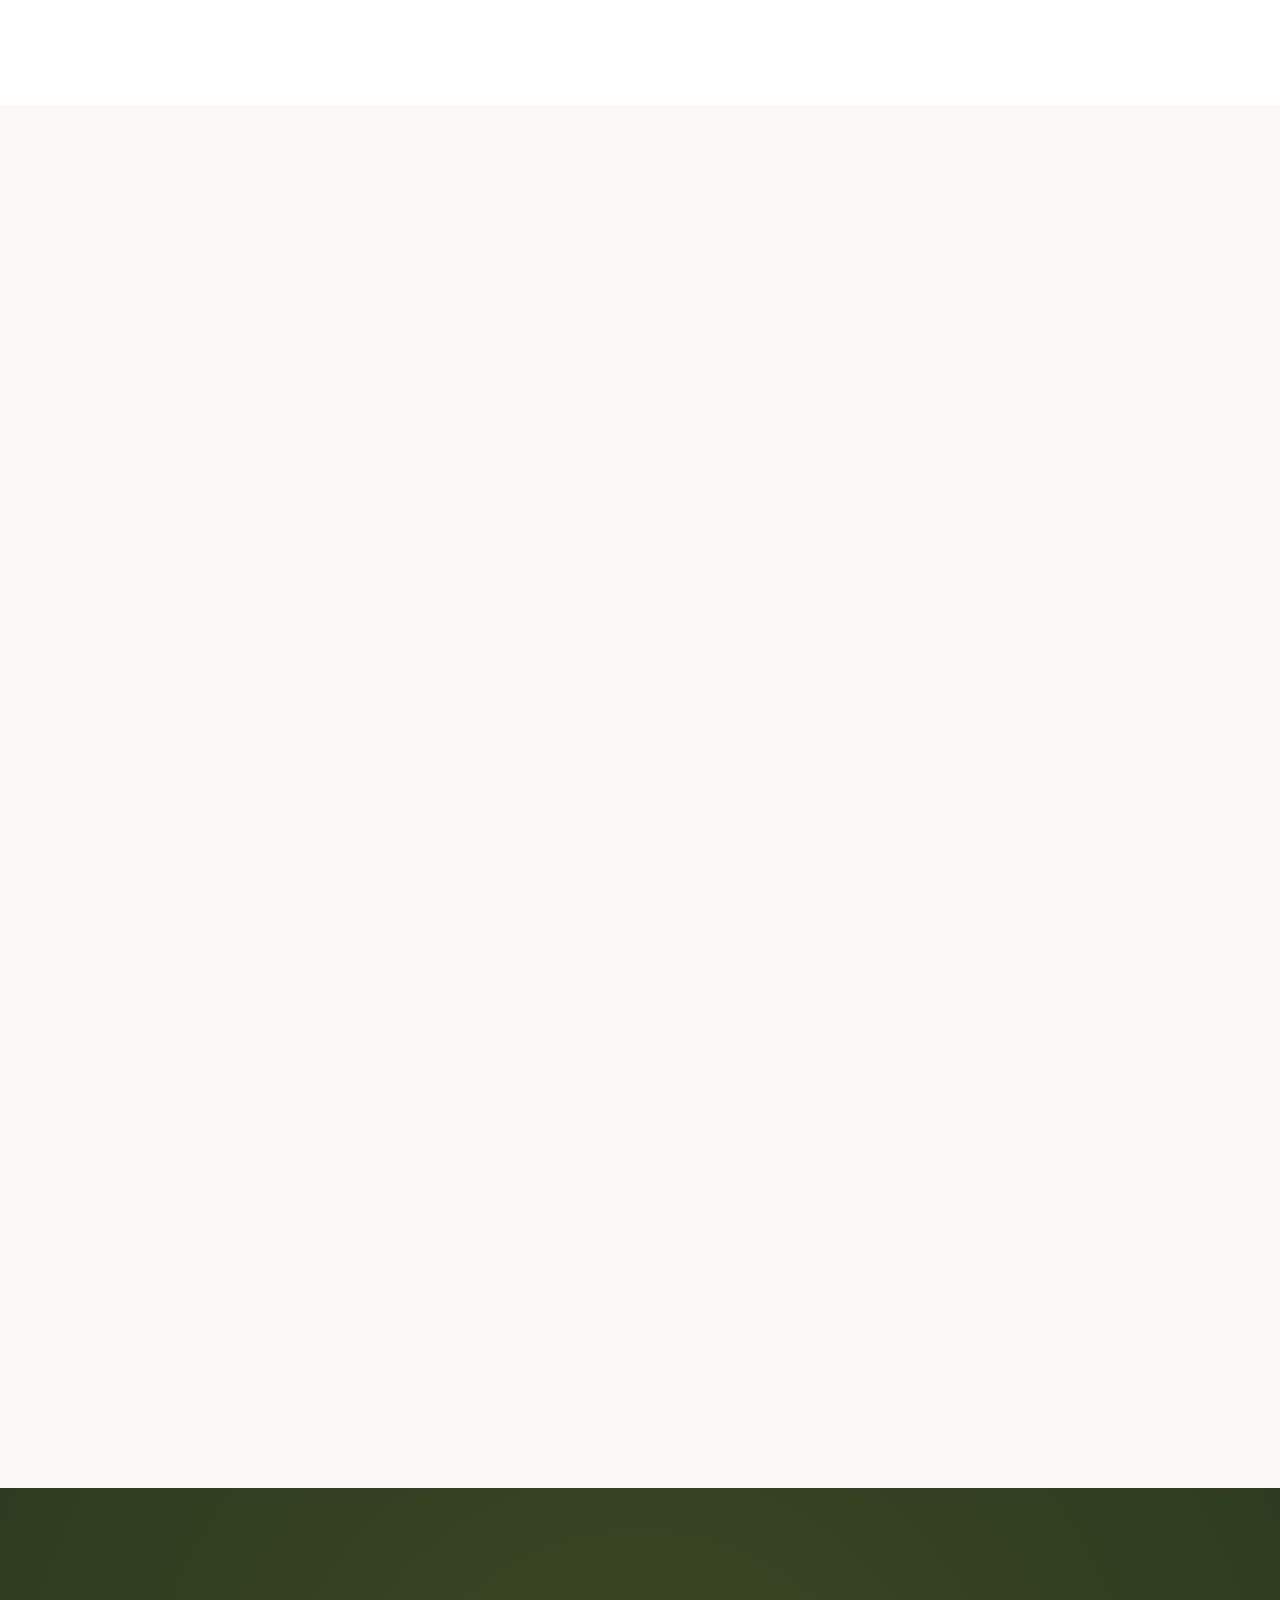
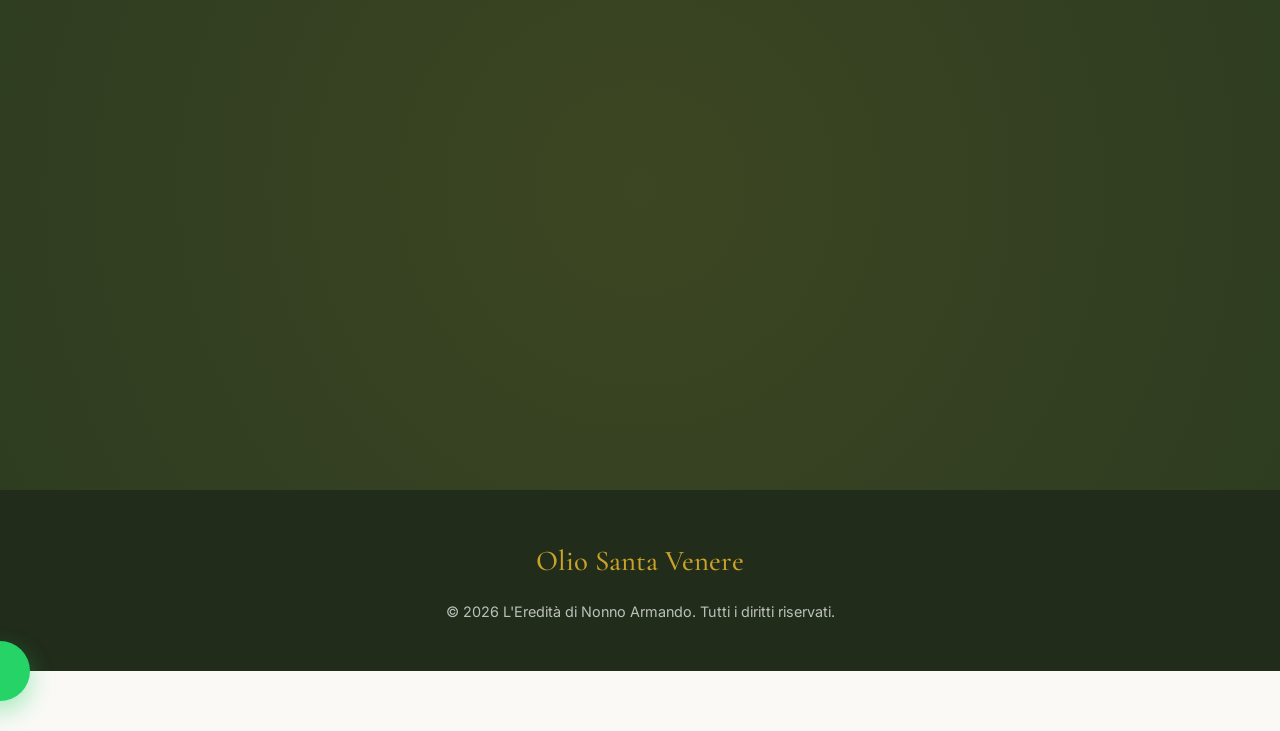
==== commit 6377fdc3: "Remove entire formati section, product listings, bottles, and shipping references to focus only on t" ====
--- a/index.html
+++ b/index.html
@@ -49,7 +49,6 @@
                     <li><a href="#home" class="nav-link">Home</a></li>
                     <li><a href="#come-lavoriamo" class="nav-link">Come Lavoriamo</a></li>
                     <li><a href="#storia" class="nav-link">Qualità & Origine</a></li>
-                    <li><a href="#formati" class="nav-link">Formati</a></li>
                     <li><a href="#contatti" class="nav-link btn-nav"><i class="fa-brands fa-whatsapp"></i> Contattaci</a></li>
                 </ul>
             </nav>
@@ -200,86 +199,7 @@
             </div>
         </section>
 
-        <!-- Sezione Formati (Ex Prezzi) -->
-        <section id="formati" class="section section-light">
-            <div class="container">
-                <div class="text-center reveal">
-                    <span class="eyebrow">I Nostri Formati</span>
-                    <h2 class="section-title">Porta in tavola l'Olio Santa Venere</h2>
-                    <p class="section-subtitle">Produzione limitata e artigianale. Scegli il formato che preferisci e parla direttamente con il produttore su WhatsApp.</p>
-                </div>
-                
-                <div class="prezzi-layout reveal">
-                    <!-- Colonna Schede Prezzo -->
-                    <div class="pricing-cards-container">
-                        <!-- Card 1 -->
-                        <div class="pricing-card">
-                            <div class="pricing-card-header">
-                                <h3 class="product-title">Latta Olio</h3>
-                                <div class="product-volume">1 Litro</div>
-                            </div>
-                            <ul class="product-details">
-                                <li><i class="fa-solid fa-circle-check"></i> Latta protettiva in alluminio</li>
-                                <li><i class="fa-solid fa-circle-check"></i> Olio Extra Vergine di Oliva</li>
-                                <li><i class="fa-solid fa-circle-check"></i> Formato degustazione ed assaggio</li>
-                            </ul>
-                            <a href="https://wa.me/393514470333?text=Ciao!%20Vorrei%20informazioni%20sull%27Olio%20Santa%20Venere%20della%20nuova%20raccolta" target="_blank" class="btn btn-pricing-wa">
-                                <i class="fa-brands fa-whatsapp"></i> Parla con il produttore
-                            </a>
-                        </div>
-                        
-                        <!-- Card 2 -->
-                        <div class="pricing-card">
-                            <div class="pricing-card-header">
-                                <h3 class="product-title">Latta Olio</h3>
-                                <div class="product-volume">2 Litri</div>
-                            </div>
-                            <ul class="product-details">
-                                <li><i class="fa-solid fa-circle-check"></i> Latta protettiva in alluminio</li>
-                                <li><i class="fa-solid fa-circle-check"></i> Olio Extra Vergine di Oliva</li>
-                                <li><i class="fa-solid fa-circle-check"></i> Ideale per piccoli consumi</li>
-                            </ul>
-                            <a href="https://wa.me/393514470333?text=Ciao!%20Vorrei%20informazioni%20sull%27Olio%20Santa%20Venere%20della%20nuova%20raccolta" target="_blank" class="btn btn-pricing-wa">
-                                <i class="fa-brands fa-whatsapp"></i> Parla con il produttore
-                            </a>
-                        </div>
-                        
-                        <!-- Card 3 -->
-                        <div class="pricing-card highlighted">
-                            <div class="pricing-card-header">
-                                <span class="badge-popular">Più Richiesto</span>
-                                <h3 class="product-title">Latta Olio</h3>
-                                <div class="product-volume">3 Litri</div>
-                            </div>
-                            <ul class="product-details">
-                                <li><i class="fa-solid fa-circle-check"></i> Latta protettiva in alluminio</li>
-                                <li><i class="fa-solid fa-circle-check"></i> Olio Extra Vergine di Oliva</li>
-                                <li><i class="fa-solid fa-circle-check"></i> Perfetto per l'uso quotidiano</li>
-                            </ul>
-                            <a href="https://wa.me/393514470333?text=Ciao!%20Vorrei%20informazioni%20sull%27Olio%20Santa%20Venere%20della%20nuova%20raccolta" target="_blank" class="btn btn-pricing-wa">
-                                <i class="fa-brands fa-whatsapp"></i> Parla con il produttore
-                            </a>
-                        </div>
-                        
-                        <!-- Card 4 -->
-                        <div class="pricing-card">
-                            <div class="pricing-card-header">
-                                <h3 class="product-title">Latta Olio</h3>
-                                <div class="product-volume">5 Litri</div>
-                            </div>
-                            <ul class="product-details">
-                                <li><i class="fa-solid fa-circle-check"></i> Latta protettiva in alluminio</li>
-                                <li><i class="fa-solid fa-circle-check"></i> Olio Extra Vergine di Oliva</li>
-                                <li><i class="fa-solid fa-circle-check"></i> Scorta convenienza famiglia</li>
-                            </ul>
-                            <a href="https://wa.me/393514470333?text=Ciao!%20Vorrei%20informazioni%20sull%27Olio%20Santa%20Venere%20della%20nuova%20raccolta" target="_blank" class="btn btn-pricing-wa">
-                                <i class="fa-brands fa-whatsapp"></i> Parla con il produttore
-                            </a>
-                        </div>
-                    </div>
-                </div>
-            </div>
-        </section>
+
 
         <!-- Sezione Contatti / Call to Action -->
         <section id="contatti" class="cta-section">
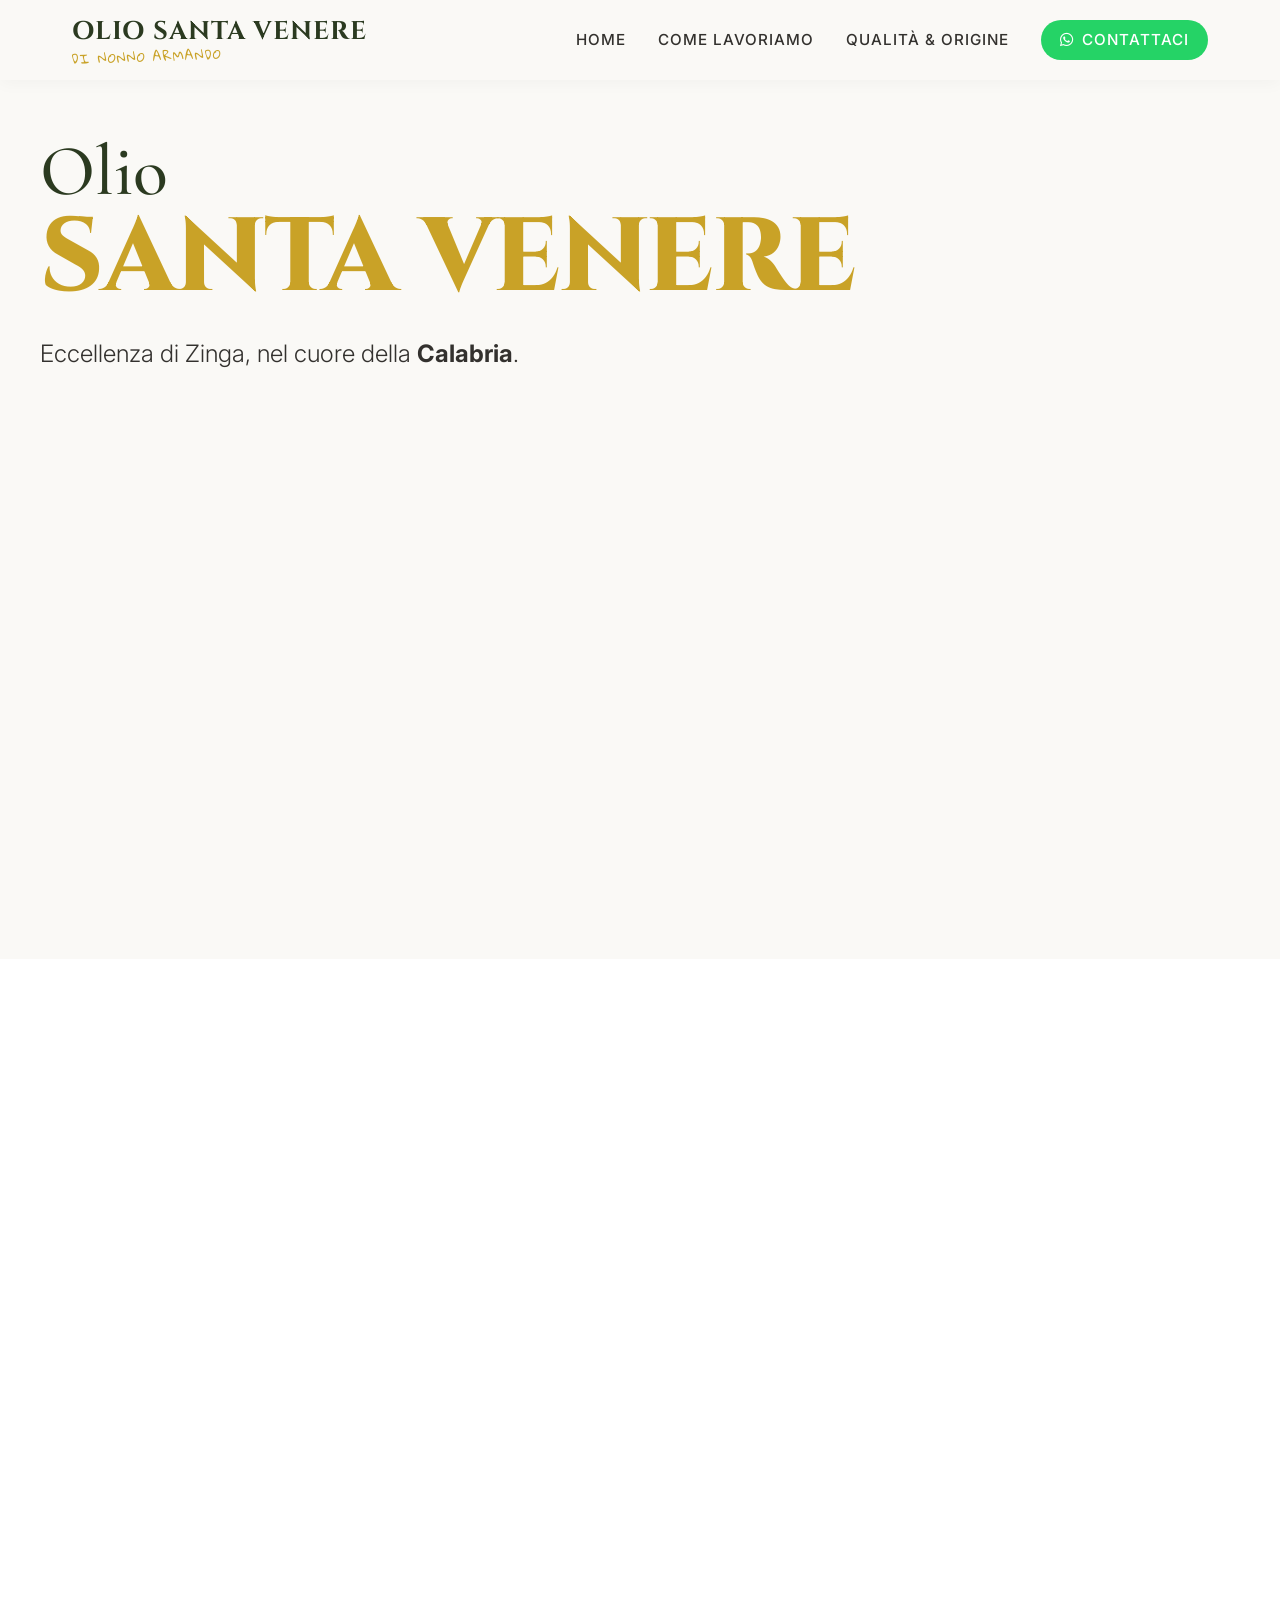
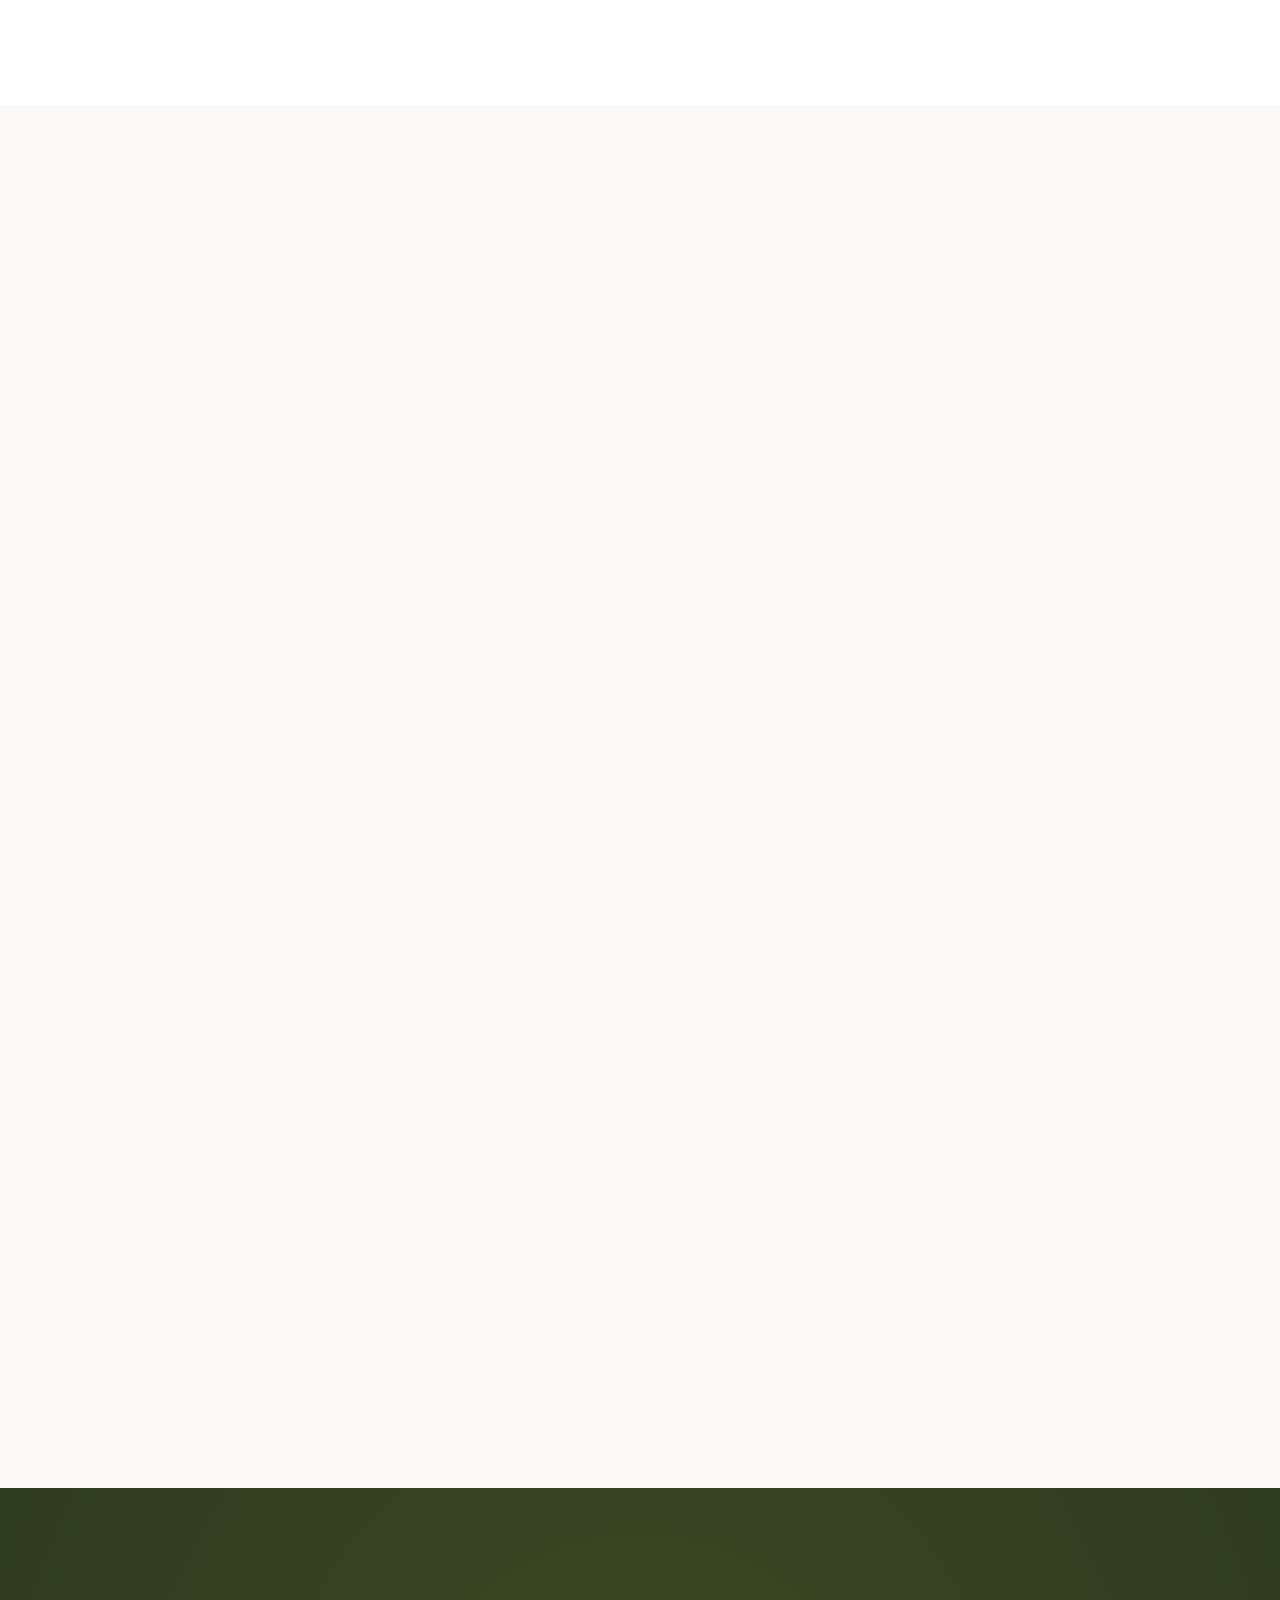
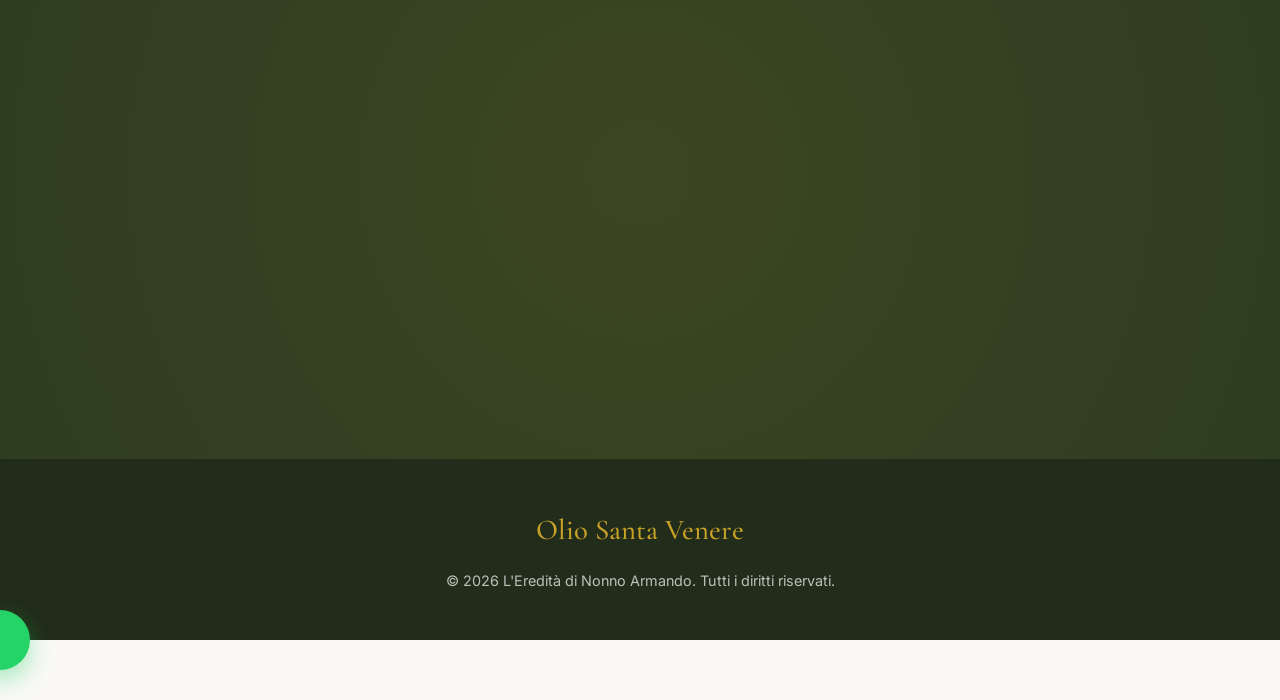
==== commit 94155333: "Refactor CTAs to remove explicit reserving and limitata wording, using subtle text hints instead" ====
--- a/index.html
+++ b/index.html
@@ -68,7 +68,7 @@
                 </div>
                 
                 <div class="hero-cta reveal">
-                    <p class="hero-cta-text">Contattaci per riservare il tuo olio. Produzione limitata.</p>
+                    <p class="hero-cta-text">L'eccellenza della nuova raccolta, disponibile su richiesta.</p>
                     <div class="hero-cta-actions">
                         <a href="https://wa.me/393514470333?text=Ciao!%20Vorrei%20informazioni%20sull%27Olio%20Santa%20Venere%20della%20nuova%20raccolta" target="_blank" class="btn btn-whatsapp-hero">
                             <i class="fa-brands fa-whatsapp"></i> Contattaci su WhatsApp
@@ -205,7 +205,7 @@
         <section id="contatti" class="cta-section">
             <div class="cta-container reveal">
                 <h2 class="cta-title">Porta l'Anima di Santa Venere sulla tua Tavola</h2>
-                <p class="cta-description">Scegliere <strong>Olio Santa Venere</strong> è un omaggio alla tradizione calabrese di Nonno Armando. <br><strong>Scrivi direttamente al produttore su WhatsApp per ricevere informazioni sulla nuova raccolta.</strong></p>
+                <p class="cta-description">Scegliere <strong>Olio Santa Venere</strong> è un omaggio alla tradizione calabrese di Nonno Armando. <br><strong>Scopri la nuova raccolta direttamente con il produttore.</strong></p>
                 <div class="cta-actions">
                     <a href="https://wa.me/393514470333?text=Ciao!%20Vorrei%20informazioni%20sull%27Olio%20Santa%20Venere%20della%20nuova%20raccolta" target="_blank" class="btn btn-whatsapp-large">
                         <i class="fa-brands fa-whatsapp"></i> Parla con il Produttore su WhatsApp
